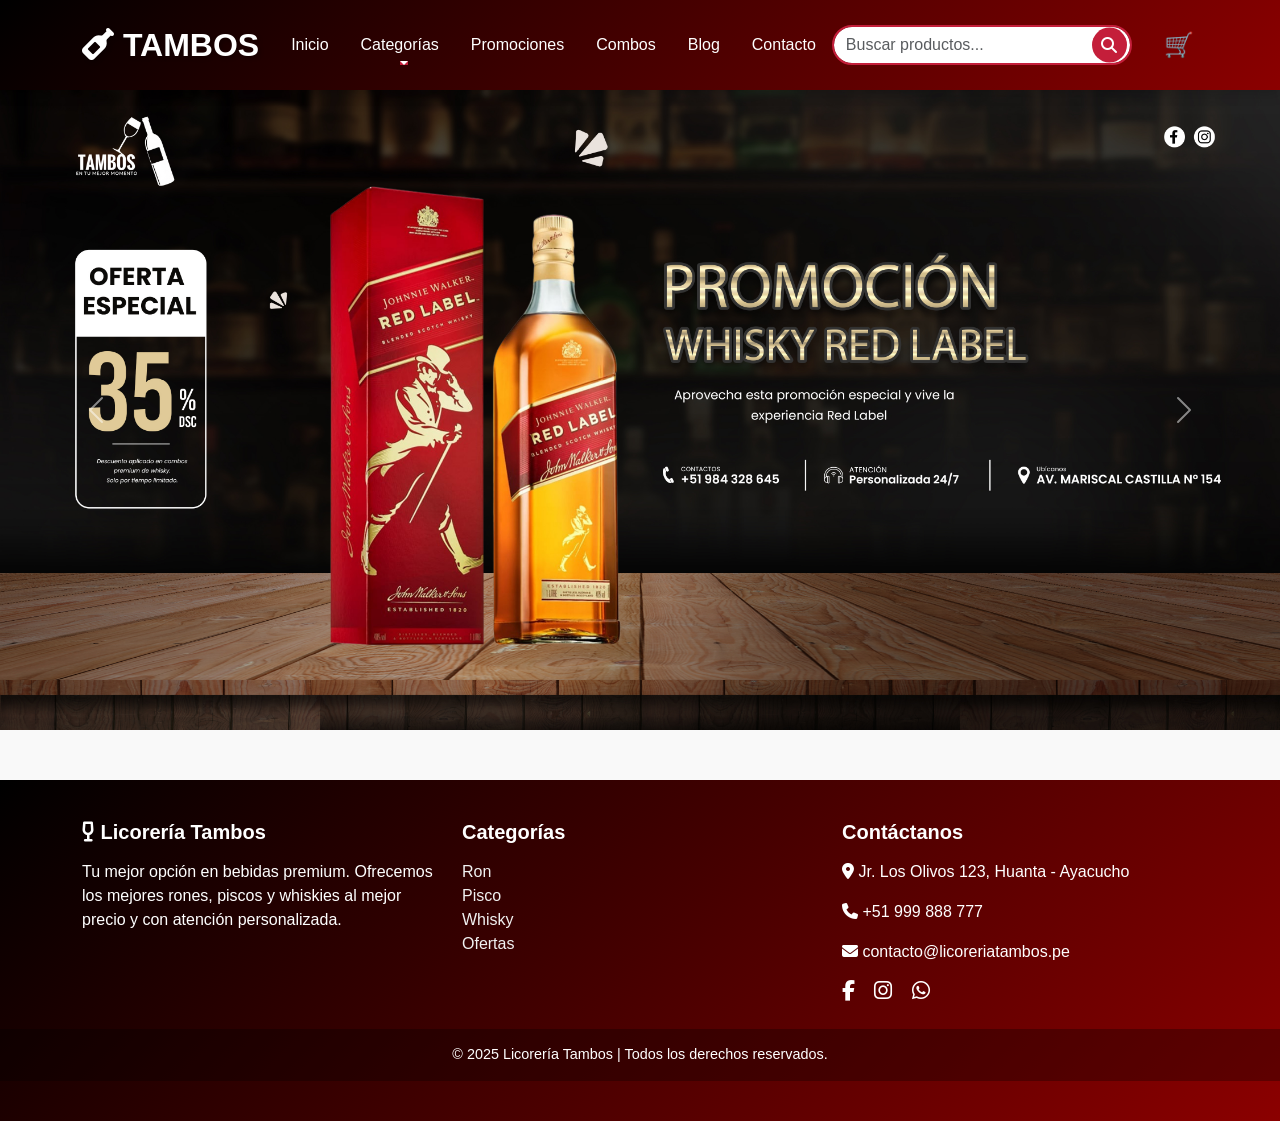
==== index.html @ 3f317c08 ".." ====
<!DOCTYPE html>
<html lang="es">
<head>
  <meta charset="UTF-8">
  <meta name="viewport" content="width=device-width, initial-scale=1.0">
  <title>Licorería Tambos</title>
  <link href="https://cdn.jsdelivr.net/npm/bootstrap@5.3.3/dist/css/bootstrap.min.css" rel="stylesheet">
  <link rel="stylesheet" href="https://cdnjs.cloudflare.com/ajax/libs/font-awesome/6.4.0/css/all.min.css">

  <style>
    :root {
      --color-primary: #8B0000;
      --color-secondary: #000000;
      --color-accent: #C41E3A;
      --color-light: #FFFFFF;
    }

    body {
      font-family: 'Segoe UI', Tahoma, Geneva, Verdana, sans-serif;
      color: var(--color-secondary);
      background-color: #f9f9f9;
    }

    /* Navbar */
    .navbar {
      background: linear-gradient(135deg, var(--color-secondary) 0%, var(--color-primary) 100%);
      box-shadow: 0 4px 12px rgba(0,0,0,0.15);
      padding: 1rem 0;
    }

    .navbar-brand {
      font-size: 2rem;
      font-weight: bold;
      color: var(--color-light) !important;
      text-shadow: 2px 2px 4px rgba(0,0,0,0.3);
      transition: transform 0.3s;
    }

    .navbar-brand:hover {
      transform: scale(1.05);
    }

    .nav-link {
      color: var(--color-light) !important;
      font-weight: 500;
      margin: 0 0.5rem;
      position: relative;
      transition: all 0.3s;
    }

    .nav-link:after {
      content: '';
      position: absolute;
      bottom: 0;
      left: 50%;
      width: 0;
      height: 2px;
      background: var(--color-accent);
      transition: all 0.3s;
      transform: translateX(-50%);
    }

    .nav-link:hover:after {
      width: 80%;
    }

    .dropdown-menu {
      background-color: var(--color-secondary);
      border: none;
      box-shadow: 0 4px 10px rgba(0,0,0,0.3);
    }

    .dropdown-item {
      color: var(--color-light);
      transition: background 0.3s;
    }

    .dropdown-item:hover {
      background-color: var(--color-accent);
      color: #fff;
    }

    .search-box {
      position: relative;
      width: 300px;
    }

    .search-box input {
      border-radius: 25px;
      padding-right: 45px;
      border: 2px solid var(--color-accent);
    }

    .search-box button {
      position: absolute;
      right: 5px;
      top: 50%;
      transform: translateY(-50%);
      background: var(--color-accent);
      border: none;
      border-radius: 50%;
      width: 35px;
      height: 35px;
      color: white;
    }

    .cart-icon {
      position: relative;
      font-size: 1.5rem;
      color: var(--color-light);
      cursor: pointer;
      transition: transform 0.3s;
    }

    .cart-icon:hover {
      transform: scale(1.1);
    }

    .cart-badge {
      position: absolute;
      top: -8px;
      right: -8px;
      background: var(--color-accent);
      color: white;
      border-radius: 50%;
      width: 20px;
      height: 20px;
      display: flex;
      align-items: center;
      justify-content: center;
      font-size: 0.75rem;
      font-weight: bold;
    }

    /* Footer */
    footer {
      background: linear-gradient(135deg, var(--color-secondary) 0%, var(--color-primary) 100%);
      color: var(--color-light);
      padding: 40px 0;
      margin-top: 50px;
    }

    footer h5 {
      font-weight: bold;
      margin-bottom: 1rem;
    }

    footer a {
      color: #f1f1f1;
      text-decoration: none;
      transition: color 0.3s;
    }

    footer a:hover {
      color: var(--color-accent);
    }

    .social-icons i {
      font-size: 1.3rem;
      margin-right: 15px;
      color: #fff;
      transition: color 0.3s, transform 0.3s;
      cursor: pointer;
    }

    .social-icons i:hover {
      color: var(--color-accent);
      transform: scale(1.2);
    }

    .footer-bottom {
      background-color: rgba(0,0,0,0.3);
      text-align: center;
      padding: 15px 0;
      font-size: 0.9rem;
    }
  </style>
</head>
<body>

  <!-- Navbar -->
  <nav class="navbar navbar-expand-lg navbar-dark sticky-top">
    <div class="container">
      <a class="navbar-brand" href="#">
        <i class="fas fa-wine-bottle"></i> TAMBOS
      </a>
      <button class="navbar-toggler" type="button" data-bs-toggle="collapse" data-bs-target="#navbarNav">
        <span class="navbar-toggler-icon"></span>
      </button>
      <div class="collapse navbar-collapse" id="navbarNav">
        <ul class="navbar-nav ms-auto align-items-center">
          <li class="nav-item"><a class="nav-link" href="index.html">Inicio</a></li>

          <!-- Dropdown Categorías -->
          <li class="nav-item dropdown">
            <a class="nav-link dropdown-toggle" href="#" id="categoriasDropdown" role="button" data-bs-toggle="dropdown" aria-expanded="false">
              Categorías
            </a>
            <ul class="dropdown-menu" aria-labelledby="categoriasDropdown">
              <li><a class="dropdown-item" href="ron.html">Ron</a></li>
              <li><a class="dropdown-item" href="pisco.html">Pisco</a></li>
              <li><a class="dropdown-item" href="whisky.html">Whisky</a></li>
            </ul>
          </li>

          <li class="nav-item"><a class="nav-link" href="#">Promociones</a></li>
          <li class="nav-item"><a class="nav-link" href="#">Combos</a></li>
          <li class="nav-item"><a class="nav-link" href="#">Blog</a></li>
          <li class="nav-item"><a class="nav-link" href="#">Contacto</a></li>

          <li class="nav-item">
            <div class="search-box d-none d-lg-block">
              <input type="text" class="form-control" placeholder="Buscar productos...">
              <button><i class="fas fa-search"></i></button>
            </div>
          </li>

          <li class="nav-item ms-3">
            <div class="cart-icon ">
            
               <a class="nav-link" href="carrito.html">🛒 <span id="contadorCarrito" class="badge bg-danger"></span></a>
            </div>
          </li>
        </ul>
      </div>
    </div>
  </nav>

   <!-- CARRUSEL -->
  <div id="carouselExample" class="carousel slide">
  <div class="carousel-inner">
    <div class="carousel-item active">
      <img src="/img/banner.jpg" class="d-block w-100" alt="...">
    </div>
    <div class="carousel-item">
      <img src="/img/banner.jpg" class="d-block w-100" alt="...">
    </div>
    <div class="carousel-item">
      <img src="/img/banner.jpg" class="d-block w-100" alt="...">
    </div>
  </div>
  <button class="carousel-control-prev" type="button" data-bs-target="#carouselExample" data-bs-slide="prev">
    <span class="carousel-control-prev-icon" aria-hidden="true"></span>
    <span class="visually-hidden">Previous</span>
  </button>
  <button class="carousel-control-next" type="button" data-bs-target="#carouselExample" data-bs-slide="next">
    <span class="carousel-control-next-icon" aria-hidden="true"></span>
    <span class="visually-hidden">Next</span>
  </button>
</div>

  <!-- Footer -->
  <footer>
    <div class="container">
      <div class="row text-center text-md-start">
        <div class="col-md-4 mb-4">
          <h5><i class="fas fa-wine-glass-alt"></i> Licorería Tambos</h5>
          <p>Tu mejor opción en bebidas premium. Ofrecemos los mejores rones, piscos y whiskies al mejor precio y con atención personalizada.</p>
        </div>
        <div class="col-md-4 mb-4">
          <h5>Categorías</h5>
          <ul class="list-unstyled">
            <li><a href="#">Ron</a></li>
            <li><a href="#">Pisco</a></li>
            <li><a href="#">Whisky</a></li>
            <li><a href="#">Ofertas</a></li>
          </ul>
        </div>
        <div class="col-md-4 mb-4">
          <h5>Contáctanos</h5>
          <p><i class="fas fa-map-marker-alt"></i> Jr. Los Olivos 123, Huanta - Ayacucho</p>
          <p><i class="fas fa-phone"></i> +51 999 888 777</p>
          <p><i class="fas fa-envelope"></i> contacto@licoreriatambos.pe</p>
          <div class="social-icons mt-3">
            <i class="fab fa-facebook-f"></i>
            <i class="fab fa-instagram"></i>
            <i class="fab fa-whatsapp"></i>
          </div>
        </div>
      </div>
    </div>
    <div class="footer-bottom">
      &copy; 2025 Licorería Tambos | Todos los derechos reservados.
    </div>
  </footer>

  <script src="https://cdn.jsdelivr.net/npm/bootstrap@5.3.3/dist/js/bootstrap.bundle.min.js"></script>
</body>
</html>
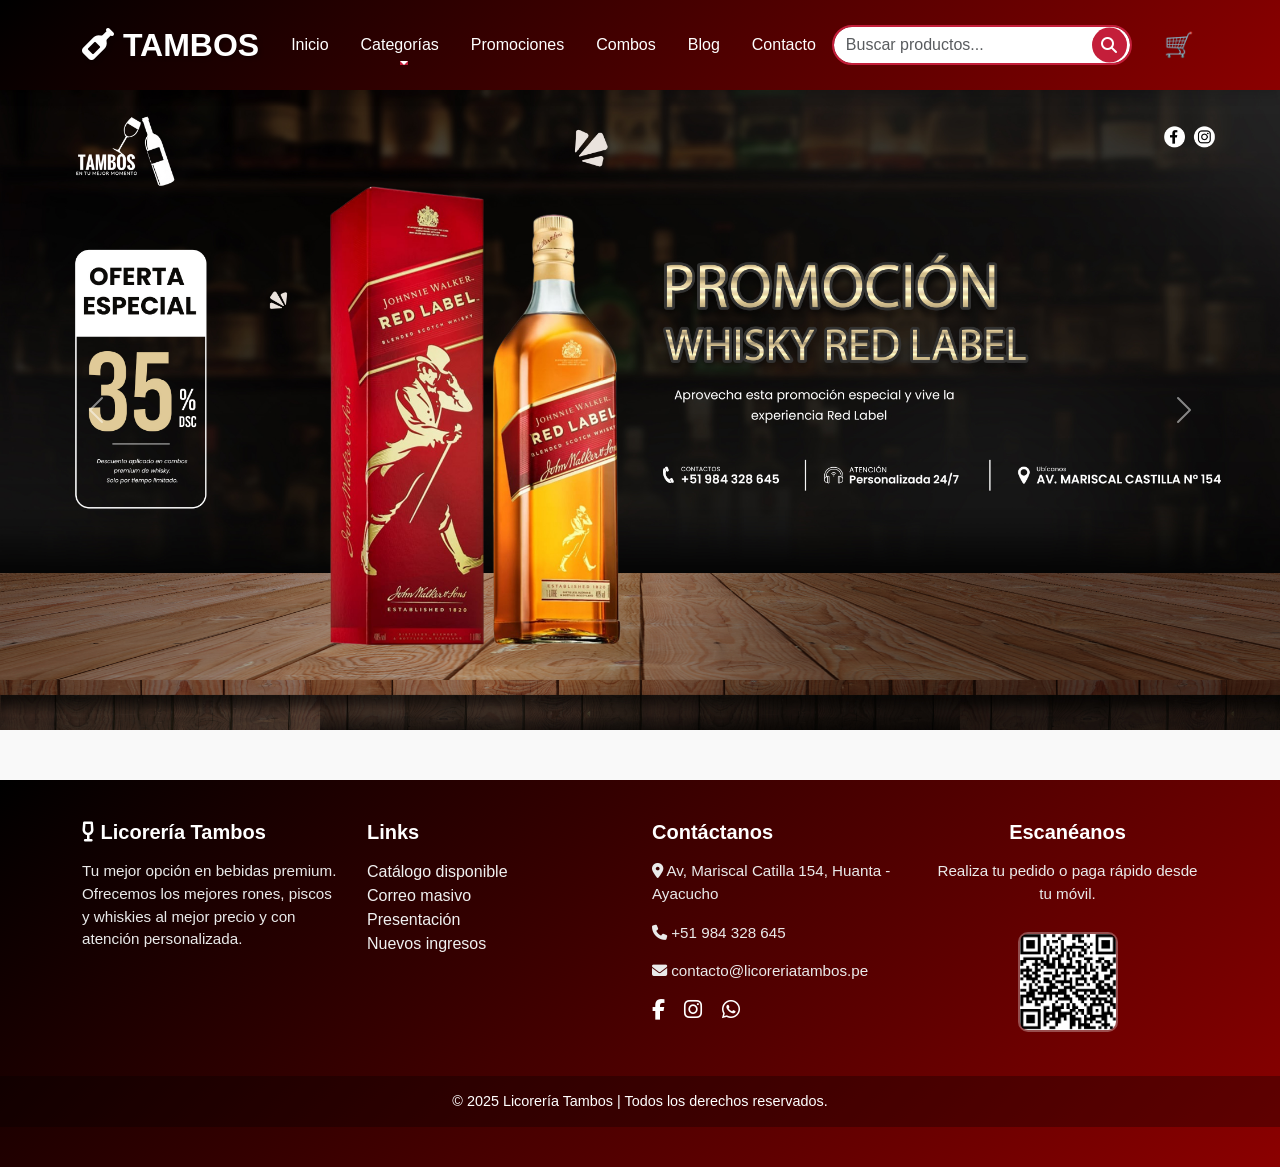
==== commit 57278c66: ".." ====
--- a/index.html
+++ b/index.html
@@ -6,104 +6,11 @@
   <title>Licorería Tambos</title>
   <link href="https://cdn.jsdelivr.net/npm/bootstrap@5.3.3/dist/css/bootstrap.min.css" rel="stylesheet">
   <link rel="stylesheet" href="https://cdnjs.cloudflare.com/ajax/libs/font-awesome/6.4.0/css/all.min.css">
+  <link rel="stylesheet" href="styles.css">
+
 
   <style>
-    :root {
-      --color-primary: #8B0000;
-      --color-secondary: #000000;
-      --color-accent: #C41E3A;
-      --color-light: #FFFFFF;
-    }
-
-    body {
-      font-family: 'Segoe UI', Tahoma, Geneva, Verdana, sans-serif;
-      color: var(--color-secondary);
-      background-color: #f9f9f9;
-    }
-
-    /* Navbar */
-    .navbar {
-      background: linear-gradient(135deg, var(--color-secondary) 0%, var(--color-primary) 100%);
-      box-shadow: 0 4px 12px rgba(0,0,0,0.15);
-      padding: 1rem 0;
-    }
-
-    .navbar-brand {
-      font-size: 2rem;
-      font-weight: bold;
-      color: var(--color-light) !important;
-      text-shadow: 2px 2px 4px rgba(0,0,0,0.3);
-      transition: transform 0.3s;
-    }
-
-    .navbar-brand:hover {
-      transform: scale(1.05);
-    }
-
-    .nav-link {
-      color: var(--color-light) !important;
-      font-weight: 500;
-      margin: 0 0.5rem;
-      position: relative;
-      transition: all 0.3s;
-    }
-
-    .nav-link:after {
-      content: '';
-      position: absolute;
-      bottom: 0;
-      left: 50%;
-      width: 0;
-      height: 2px;
-      background: var(--color-accent);
-      transition: all 0.3s;
-      transform: translateX(-50%);
-    }
-
-    .nav-link:hover:after {
-      width: 80%;
-    }
-
-    .dropdown-menu {
-      background-color: var(--color-secondary);
-      border: none;
-      box-shadow: 0 4px 10px rgba(0,0,0,0.3);
-    }
-
-    .dropdown-item {
-      color: var(--color-light);
-      transition: background 0.3s;
-    }
-
-    .dropdown-item:hover {
-      background-color: var(--color-accent);
-      color: #fff;
-    }
-
-    .search-box {
-      position: relative;
-      width: 300px;
-    }
-
-    .search-box input {
-      border-radius: 25px;
-      padding-right: 45px;
-      border: 2px solid var(--color-accent);
-    }
-
-    .search-box button {
-      position: absolute;
-      right: 5px;
-      top: 50%;
-      transform: translateY(-50%);
-      background: var(--color-accent);
-      border: none;
-      border-radius: 50%;
-      width: 35px;
-      height: 35px;
-      color: white;
-    }
-
+   
     .cart-icon {
       position: relative;
       font-size: 1.5rem;
@@ -132,48 +39,73 @@
       font-weight: bold;
     }
 
-    /* Footer */
-    footer {
-      background: linear-gradient(135deg, var(--color-secondary) 0%, var(--color-primary) 100%);
-      color: var(--color-light);
-      padding: 40px 0;
-      margin-top: 50px;
-    }
-
-    footer h5 {
-      font-weight: bold;
-      margin-bottom: 1rem;
-    }
-
-    footer a {
-      color: #f1f1f1;
-      text-decoration: none;
-      transition: color 0.3s;
-    }
-
-    footer a:hover {
-      color: var(--color-accent);
-    }
-
-    .social-icons i {
-      font-size: 1.3rem;
-      margin-right: 15px;
-      color: #fff;
-      transition: color 0.3s, transform 0.3s;
-      cursor: pointer;
-    }
-
-    .social-icons i:hover {
-      color: var(--color-accent);
-      transform: scale(1.2);
-    }
-
-    .footer-bottom {
-      background-color: rgba(0,0,0,0.3);
-      text-align: center;
-      padding: 15px 0;
-      font-size: 0.9rem;
-    }
+  /* Footer general */
+footer {
+  background: linear-gradient(135deg, var(--color-secondary) 0%, var(--color-primary) 100%);
+  color: var(--color-light);
+  padding: 40px 0;
+  margin-top: 50px;
+}
+
+footer h5 {
+  font-weight: bold;
+  margin-bottom: 1rem;
+}
+
+footer p {
+  color: #eaeaea;
+  font-size: 0.95rem;
+}
+
+footer a {
+  color: #f1f1f1;
+  text-decoration: none;
+  transition: color 0.3s;
+}
+
+footer a:hover {
+  color: var(--color-accent);
+}
+
+/* Íconos redes */
+.social-icons i {
+  font-size: 1.3rem;
+  margin-right: 15px;
+  color: #fff;
+  transition: color 0.3s, transform 0.3s;
+  cursor: pointer;
+}
+
+.social-icons i:hover {
+  color: var(--color-accent);
+  transform: scale(1.2);
+}
+
+/* QR apartado */
+.qr-footer {
+  width: 100px;
+  height: 100px;
+  border-radius: 10px;
+  border: 2px solid rgba(255,255,255,0.3);
+  margin-top: 10px;
+  transition: transform 0.3s ease, border-color 0.3s ease;
+}
+
+.qr-footer:hover {
+  transform: scale(1.05);
+  border-color: var(--color-accent);
+}
+
+/* Línea inferior */
+.footer-bottom {
+  background-color: rgba(0,0,0,0.3);
+  text-align: center;
+  padding: 15px 0;
+  font-size: 0.9rem;
+  margin-top: 20px;
+}
+
+
   </style>
 </head>
 <body>
@@ -203,10 +135,10 @@
             </ul>
           </li>
 
-          <li class="nav-item"><a class="nav-link" href="#">Promociones</a></li>
-          <li class="nav-item"><a class="nav-link" href="#">Combos</a></li>
-          <li class="nav-item"><a class="nav-link" href="#">Blog</a></li>
-          <li class="nav-item"><a class="nav-link" href="#">Contacto</a></li>
+          <li class="nav-item"><a class="nav-link" href="promociones.html">Promociones</a></li>
+          <li class="nav-item"><a class="nav-link" href="combos.html">Combos</a></li>
+          <li class="nav-item"><a class="nav-link" href="blog.html">Blog</a></li>
+          <li class="nav-item"><a class="nav-link" href="contacto.html">Contacto</a></li>
 
           <li class="nav-item">
             <div class="search-box d-none d-lg-block">
@@ -233,7 +165,7 @@
       <img src="/img/banner.jpg" class="d-block w-100" alt="...">
     </div>
     <div class="carousel-item">
-      <img src="/img/banner.jpg" class="d-block w-100" alt="...">
+      <img src="/img/banner2.jpg" class="d-block w-100" alt="...">
     </div>
     <div class="carousel-item">
       <img src="/img/banner.jpg" class="d-block w-100" alt="...">
@@ -249,40 +181,61 @@
   </button>
 </div>
 
-  <!-- Footer -->
-  <footer>
-    <div class="container">
-      <div class="row text-center text-md-start">
-        <div class="col-md-4 mb-4">
-          <h5><i class="fas fa-wine-glass-alt"></i> Licorería Tambos</h5>
-          <p>Tu mejor opción en bebidas premium. Ofrecemos los mejores rones, piscos y whiskies al mejor precio y con atención personalizada.</p>
+<footer>
+  <div class="container">
+    <div class="row text-center text-md-start">
+
+      <!-- 🏪 Apartado 1: Información -->
+      <div class="col-md-3 mb-4">
+        <h5><i class="fas fa-wine-glass-alt"></i> Licorería Tambos</h5>
+        <p>Tu mejor opción en bebidas premium. Ofrecemos los mejores rones, piscos y whiskies al mejor precio y con atención personalizada.</p>
+      </div>
+
+      <!-- 🔗 Apartado 2: Enlaces -->
+      <div class="col-md-3 mb-4">
+        <h5>Links</h5>
+        <ul class="list-unstyled">
+          <li><a href="https://heyzine.com/flip-book/011daf7652.html">Catálogo disponible</a></li>
+          <li><a href="https://dashboard.mailerlite.com/preview/1856801/emails/169069249404339219">Correo masivo</a></li>
+          <li><a href="#">Presentación</a></li>
+          <li><a href="#">Nuevos ingresos</a></li>
+        </ul>
+      </div>
+
+      <!-- 📞 Apartado 3: Contacto -->
+      <div class="col-md-3 mb-4">
+        <h5>Contáctanos</h5>
+        <p><i class="fas fa-map-marker-alt"></i> Av, Mariscal Catilla 154, Huanta - Ayacucho</p>
+        <p><i class="fas fa-phone"></i> +51 984 328 645</p>
+        <p><i class="fas fa-envelope"></i> contacto@licoreriatambos.pe</p>
+        <div class="social-icons mt-3">
+          <a href="https://www.facebook.com/licoreriatambos" target="_blank" aria-label="Facebook">
+    <i class="fab fa-facebook-f"></i>
+  </a>
+  <a href="https://www.instagram.com/licoreriatambos" target="_blank" aria-label="Instagram">
+    <i class="fab fa-instagram"></i>
+  </a>
+  <a href="https://wa.me/51999888777" target="_blank" aria-label="WhatsApp">
+    <i class="fab fa-whatsapp"></i>
+  </a>
         </div>
-        <div class="col-md-4 mb-4">
-          <h5>Categorías</h5>
-          <ul class="list-unstyled">
-            <li><a href="#">Ron</a></li>
-            <li><a href="#">Pisco</a></li>
-            <li><a href="#">Whisky</a></li>
-            <li><a href="#">Ofertas</a></li>
-          </ul>
-        </div>
-        <div class="col-md-4 mb-4">
-          <h5>Contáctanos</h5>
-          <p><i class="fas fa-map-marker-alt"></i> Jr. Los Olivos 123, Huanta - Ayacucho</p>
-          <p><i class="fas fa-phone"></i> +51 999 888 777</p>
-          <p><i class="fas fa-envelope"></i> contacto@licoreriatambos.pe</p>
-          <div class="social-icons mt-3">
-            <i class="fab fa-facebook-f"></i>
-            <i class="fab fa-instagram"></i>
-            <i class="fab fa-whatsapp"></i>
-          </div>
-        </div>
-      </div>
-    </div>
-    <div class="footer-bottom">
-      &copy; 2025 Licorería Tambos | Todos los derechos reservados.
-    </div>
-  </footer>
+      </div>
+
+      <!-- 🧾 Apartado 4: QR -->
+      <div class="col-md-3 mb-4 text-center">
+        <h5>Escanéanos</h5>
+        <p>Realiza tu pedido o paga rápido desde tu móvil.</p>
+        <img src="img/qr.jpg" alt="QR Tambos" class="qr-footer">
+      </div>
+
+    </div>
+  </div>
+
+  <div class="footer-bottom">
+    &copy; 2025 Licorería Tambos | Todos los derechos reservados.
+  </div>
+</footer>
+
 
   <script src="https://cdn.jsdelivr.net/npm/bootstrap@5.3.3/dist/js/bootstrap.bundle.min.js"></script>
 </body>
--- a/styles.css
+++ b/styles.css
@@ -0,0 +1,95 @@
+ :root {
+      --color-primary: #8B0000;
+      --color-secondary: #000000;
+      --color-accent: #C41E3A;
+      --color-light: #FFFFFF;
+    }
+
+    body {
+      font-family: 'Segoe UI', Tahoma, Geneva, Verdana, sans-serif;
+      color: var(--color-secondary);
+      background-color: #f9f9f9;
+    }
+
+    /* Navbar */
+    .navbar {
+      background: linear-gradient(135deg, var(--color-secondary) 0%, var(--color-primary) 100%);
+      box-shadow: 0 4px 12px rgba(0,0,0,0.15);
+      padding: 1rem 0;
+    }
+
+    .navbar-brand {
+      font-size: 2rem;
+      font-weight: bold;
+      color: var(--color-light) !important;
+      text-shadow: 2px 2px 4px rgba(0,0,0,0.3);
+      transition: transform 0.3s;
+    }
+
+    .navbar-brand:hover {
+      transform: scale(1.05);
+    }
+
+    .nav-link {
+      color: var(--color-light) !important;
+      font-weight: 500;
+      margin: 0 0.5rem;
+      position: relative;
+      transition: all 0.3s;
+    }
+
+    .nav-link:after {
+      content: '';
+      position: absolute;
+      bottom: 0;
+      left: 50%;
+      width: 0;
+      height: 2px;
+      background: var(--color-accent);
+      transition: all 0.3s;
+      transform: translateX(-50%);
+    }
+
+    .nav-link:hover:after {
+      width: 80%;
+    }
+
+    .dropdown-menu {
+      background-color: var(--color-secondary);
+      border: none;
+      box-shadow: 0 4px 10px rgba(0,0,0,0.3);
+    }
+
+    .dropdown-item {
+      color: var(--color-light);
+      transition: background 0.3s;
+    }
+
+    .dropdown-item:hover {
+      background-color: var(--color-accent);
+      color: #fff;
+    }
+
+    .search-box {
+      position: relative;
+      width: 300px;
+    }
+
+    .search-box input {
+      border-radius: 25px;
+      padding-right: 45px;
+      border: 2px solid var(--color-accent);
+    }
+
+    .search-box button {
+      position: absolute;
+      right: 5px;
+      top: 50%;
+      transform: translateY(-50%);
+      background: var(--color-accent);
+      border: none;
+      border-radius: 50%;
+      width: 35px;
+      height: 35px;
+      color: white;
+    }
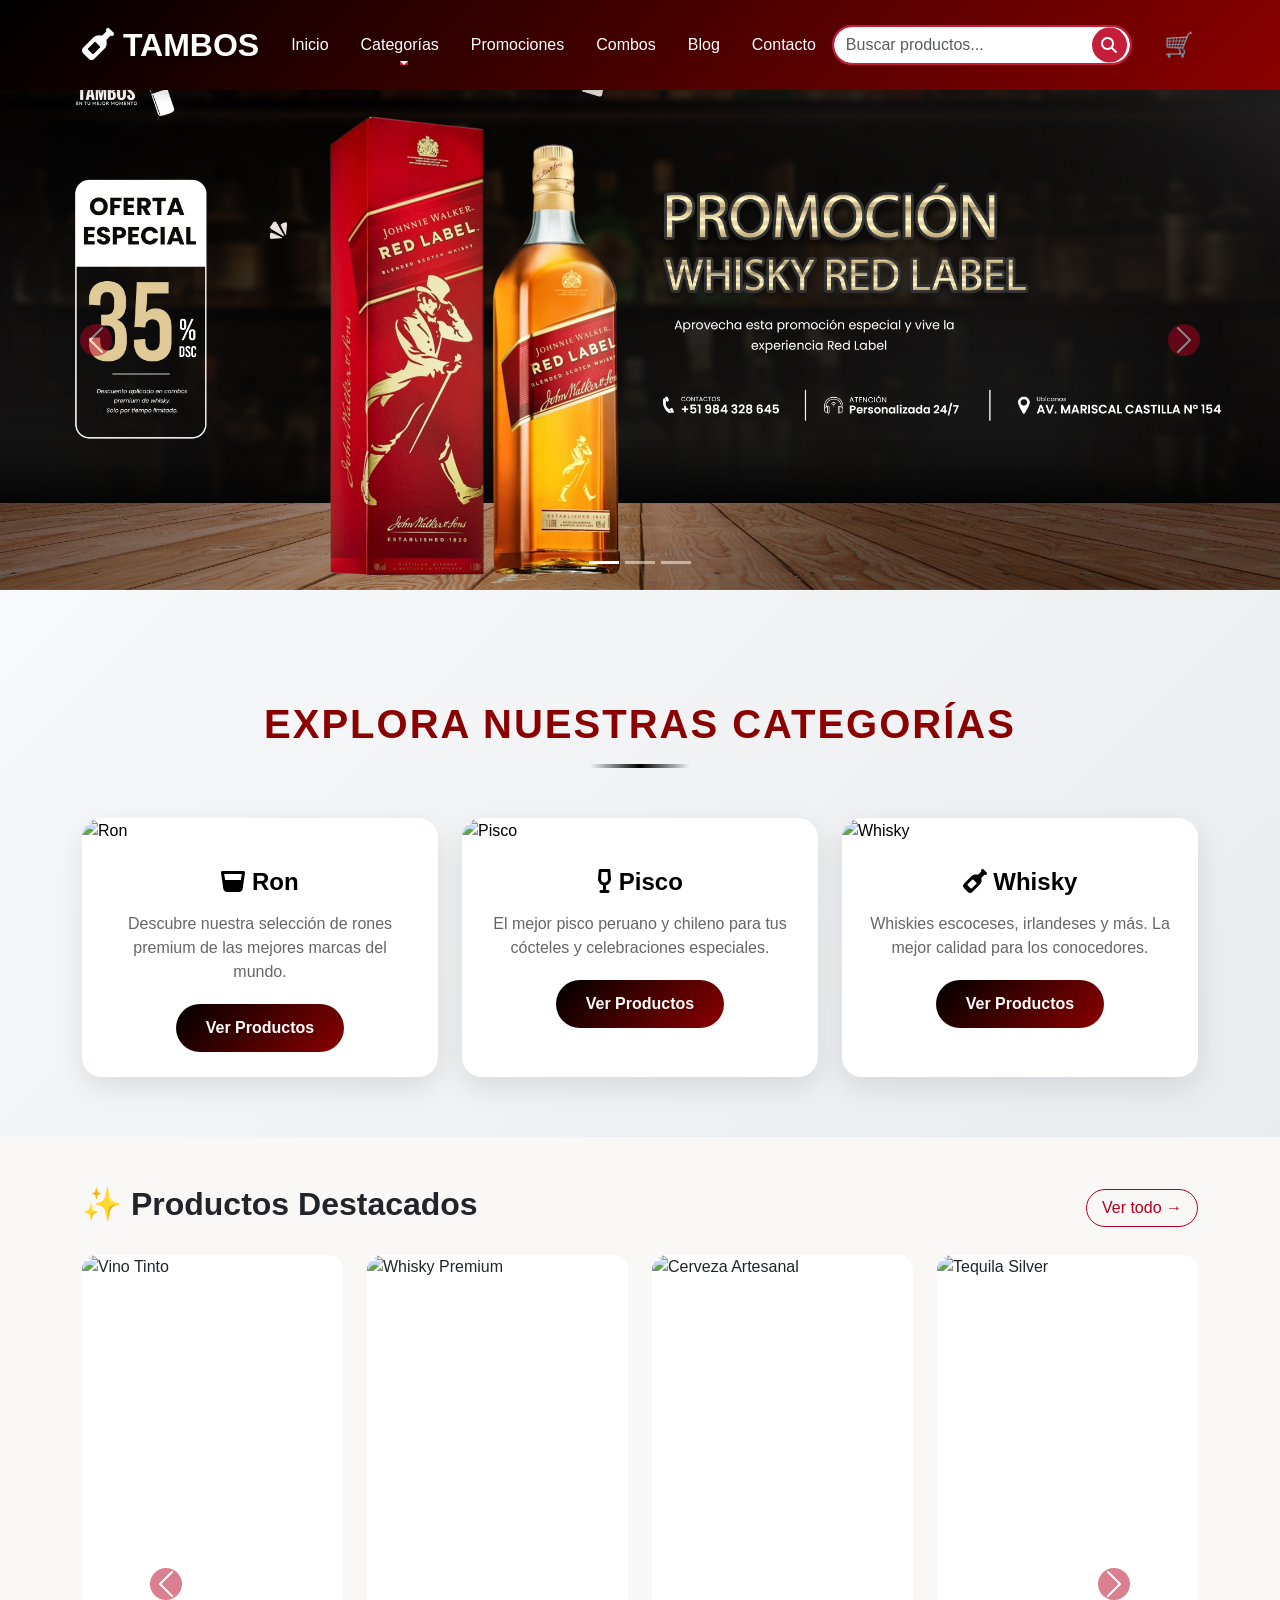
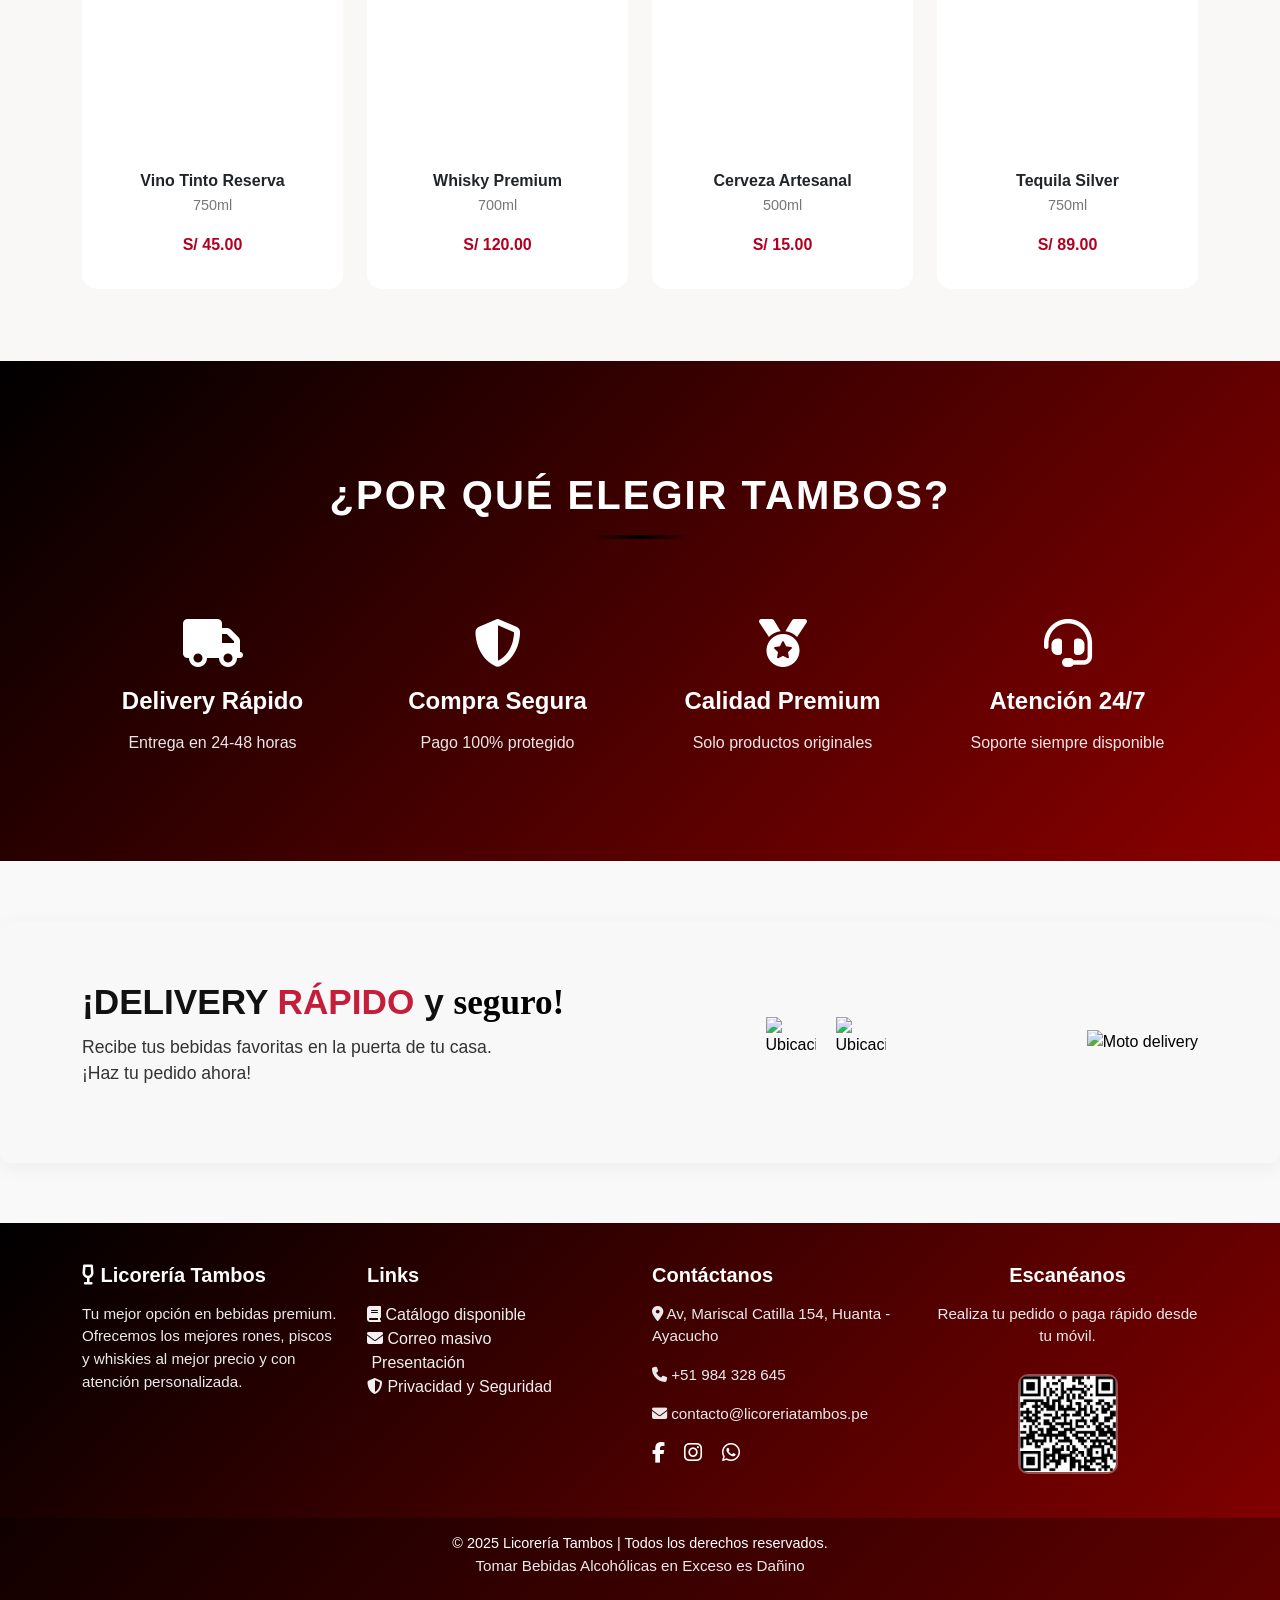
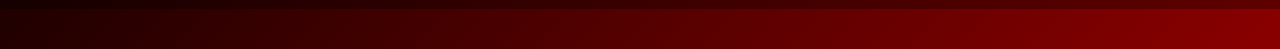
==== commit c432207e: "." ====
--- a/index.html
+++ b/index.html
@@ -1,5 +1,6 @@
 <!DOCTYPE html>
 <html lang="es">
+
 <head>
   <meta charset="UTF-8">
   <meta name="viewport" content="width=device-width, initial-scale=1.0">
@@ -8,9 +9,14 @@
   <link rel="stylesheet" href="https://cdnjs.cloudflare.com/ajax/libs/font-awesome/6.4.0/css/all.min.css">
   <link rel="stylesheet" href="styles.css">
 
-
   <style>
-   
+    :root {
+      --color-primary: #8B0000;
+  
+      --color-dark: #000000;
+      
+    }
+
     .cart-icon {
       position: relative;
       font-size: 1.5rem;
@@ -23,91 +29,236 @@
       transform: scale(1.1);
     }
 
-    .cart-badge {
+    /* Carrusel */
+    .carousel-item img {
+      height: 500px;
+      object-fit: cover;
+    }
+
+    /* Sección de Categorías */
+    .categories-section {
+      padding: 60px 0;
+      background: linear-gradient(135deg, #f8f9fa, #e9ecef);
+    }
+
+    .section-title {
+      text-align: center;
+      font-size: 2.5rem;
+      font-weight: bold;
+      color: var(--color-primary);
+      margin-bottom: 50px;
+      position: relative;
+      padding-bottom: 20px;
+    }
+
+    .section-title::after {
+      content: '';
       position: absolute;
-      top: -8px;
-      right: -8px;
-      background: var(--color-accent);
+      bottom: 0;
+      left: 50%;
+      transform: translateX(-50%);
+      width: 100px;
+      height: 4px;
+      background: linear-gradient(90deg, transparent, var(--color-secondary), transparent);
+    }
+
+    .category-card {
+      background: white;
+      border-radius: 20px;
+      overflow: hidden;
+      box-shadow: 0 10px 30px rgba(0, 0, 0, 0.1);
+      transition: all 0.4s;
+      position: relative;
+      height: 100%;
+    }
+
+    .category-card:hover {
+      transform: translateY(-15px);
+      box-shadow: 0 20px 50px rgba(139, 0, 0, 0.3);
+    }
+
+    .category-card img {
+      width: 100%;
+      height: 300px;
+      object-fit: cover;
+      transition: transform 0.5s;
+    }
+
+    .category-card:hover img {
+      transform: scale(1.1);
+    }
+
+    .category-content {
+      padding: 25px;
+      text-align: center;
+    }
+
+    .category-content h3 {
+      color: var(--color-dark);
+      font-weight: bold;
+      margin-bottom: 15px;
+      font-size: 1.5rem;
+    }
+
+    .category-content p {
+      color: #666;
+      margin-bottom: 20px;
+    }
+
+    .btn-category {
+      background: linear-gradient(135deg, var(--color-secondary), var(--color-primary));
       color: white;
-      border-radius: 50%;
-      width: 20px;
-      height: 20px;
-      display: flex;
-      align-items: center;
-      justify-content: center;
-      font-size: 0.75rem;
-      font-weight: bold;
-    }
-
-  /* Footer general */
-footer {
-  background: linear-gradient(135deg, var(--color-secondary) 0%, var(--color-primary) 100%);
-  color: var(--color-light);
-  padding: 40px 0;
-  margin-top: 50px;
-}
-
-footer h5 {
-  font-weight: bold;
-  margin-bottom: 1rem;
-}
-
-footer p {
-  color: #eaeaea;
-  font-size: 0.95rem;
-}
-
-footer a {
-  color: #f1f1f1;
-  text-decoration: none;
-  transition: color 0.3s;
-}
-
-footer a:hover {
-  color: var(--color-accent);
-}
-
-/* Íconos redes */
-.social-icons i {
-  font-size: 1.3rem;
-  margin-right: 15px;
-  color: #fff;
-  transition: color 0.3s, transform 0.3s;
-  cursor: pointer;
-}
-
-.social-icons i:hover {
-  color: var(--color-accent);
-  transform: scale(1.2);
-}
-
-/* QR apartado */
-.qr-footer {
-  width: 100px;
-  height: 100px;
-  border-radius: 10px;
-  border: 2px solid rgba(255,255,255,0.3);
-  margin-top: 10px;
-  transition: transform 0.3s ease, border-color 0.3s ease;
-}
-
-.qr-footer:hover {
-  transform: scale(1.05);
-  border-color: var(--color-accent);
-}
-
-/* Línea inferior */
-.footer-bottom {
-  background-color: rgba(0,0,0,0.3);
-  text-align: center;
-  padding: 15px 0;
-  font-size: 0.9rem;
-  margin-top: 20px;
-}
-
-
+      border: none;
+      padding: 12px 30px;
+      border-radius: 25px;
+      font-weight: bold;
+      text-decoration: none;
+      display: inline-block;
+      transition: all 0.3s;
+    }
+
+    .btn-category:hover {
+      transform: scale(1.05);
+      box-shadow: 0 5px 15px rgba(139, 0, 0, 0.3);
+      color: white;
+    }
+
+    /* Sección de Productos Destacados */
+    .featured-section {
+      padding: 60px 0;
+      background: white;
+    }
+
+    .product-card {
+      background: white;
+      border-radius: 20px;
+      overflow: hidden;
+      box-shadow: 0 8px 25px rgba(0, 0, 0, 0.1);
+      transition: all 0.4s;
+      height: 100%;
+    }
+
+    .product-card:hover {
+      transform: translateY(-10px);
+      box-shadow: 0 15px 40px rgba(139, 0, 0, 0.3);
+    }
+
+    .product-image {
+      position: relative;
+      overflow: hidden;
+      height: 280px;
+    }
+
+    .product-card img {
+      width: 100%;
+      height: 100%;
+      object-fit: cover;
+      transition: transform 0.5s;
+    }
+
+    .product-card:hover img {
+      transform: scale(1.15);
+    }
+
+    .product-badge {
+      position: absolute;
+      top: 15px;
+      right: 15px;
+      background: linear-gradient(135deg, #FFD700, #FFA500);
+      color: var(--color-dark);
+      padding: 8px 15px;
+      border-radius: 25px;
+      font-weight: bold;
+      font-size: 0.9rem;
+      box-shadow: 0 4px 10px rgba(0, 0, 0, 0.3);
+    }
+
+    .product-info {
+      padding: 20px;
+    }
+
+    .product-info h5 {
+      color: var(--color-dark);
+      font-weight: bold;
+      margin-bottom: 10px;
+      min-height: 50px;
+    }
+
+    .product-info p {
+      color: #666;
+      font-size: 0.9rem;
+      margin-bottom: 15px;
+    }
+
+    .product-price {
+      color: var(--color-secondary);
+      font-size: 1.5rem;
+      font-weight: bold;
+      margin-bottom: 15px;
+    }
+
+    .btn-add-cart {
+      background: linear-gradient(135deg, var(--color-secondary), var(--color-primary));
+      color: white;
+      border: none;
+      padding: 12px 25px;
+      border-radius: 25px;
+      font-weight: bold;
+      width: 100%;
+      transition: all 0.3s;
+    }
+
+    .btn-add-cart:hover {
+      transform: translateY(-3px);
+      box-shadow: 0 8px 20px rgba(139, 0, 0, 0.4);
+    }
+
+    /* Sección de Beneficios */
+    .benefits-section {
+      padding: 60px 0;
+      background: linear-gradient(135deg, #000000, #8B0000);
+      color: white;
+    }
+
+    .benefit-card {
+      text-align: center;
+      padding: 30px;
+      transition: transform 0.3s;
+    }
+
+    .benefit-card:hover {
+      transform: translateY(-10px);
+    }
+
+    .benefit-card i {
+      font-size: 3rem;
+      color: var(--color-gold);
+      margin-bottom: 20px;
+    }
+
+    .benefit-card h4 {
+      font-weight: bold;
+      margin-bottom: 15px;
+    }
+
+    .benefit-card p {
+      opacity: 0.9;
+    }
+
+   
+
+    @media (max-width: 768px) {
+      .carousel-item img {
+        height: 300px;
+      }
+
+      .section-title {
+        font-size: 2rem;
+      }
+    }
   </style>
 </head>
+
 <body>
 
   <!-- Navbar -->
@@ -125,7 +276,8 @@
 
           <!-- Dropdown Categorías -->
           <li class="nav-item dropdown">
-            <a class="nav-link dropdown-toggle" href="#" id="categoriasDropdown" role="button" data-bs-toggle="dropdown" aria-expanded="false">
+            <a class="nav-link dropdown-toggle" href="#" id="categoriasDropdown" role="button" data-bs-toggle="dropdown"
+              aria-expanded="false">
               Categorías
             </a>
             <ul class="dropdown-menu" aria-labelledby="categoriasDropdown">
@@ -148,9 +300,8 @@
           </li>
 
           <li class="nav-item ms-3">
-            <div class="cart-icon ">
-            
-               <a class="nav-link" href="carrito.html">🛒 <span id="contadorCarrito" class="badge bg-danger"></span></a>
+            <div class="cart-icon">
+              <a class="nav-link" href="carrito.html">🛒 <span id="contadorCarrito" class="badge bg-danger"></span></a>
             </div>
           </li>
         </ul>
@@ -158,85 +309,317 @@
     </div>
   </nav>
 
-   <!-- CARRUSEL -->
-  <div id="carouselExample" class="carousel slide">
-  <div class="carousel-inner">
-    <div class="carousel-item active">
-      <img src="/img/banner.jpg" class="d-block w-100" alt="...">
-    </div>
-    <div class="carousel-item">
-      <img src="/img/banner2.jpg" class="d-block w-100" alt="...">
-    </div>
-    <div class="carousel-item">
-      <img src="/img/banner.jpg" class="d-block w-100" alt="...">
-    </div>
+  <!-- CARRUSEL -->
+  <div id="carouselExample" class="carousel slide" data-bs-ride="carousel">
+    <div class="carousel-indicators">
+      <button type="button" data-bs-target="#carouselExample" data-bs-slide-to="0" class="active"></button>
+      <button type="button" data-bs-target="#carouselExample" data-bs-slide-to="1"></button>
+      <button type="button" data-bs-target="#carouselExample" data-bs-slide-to="2"></button>
+    </div>
+    <div class="carousel-inner">
+      <div class="carousel-item active">
+        <img src="/img/banner.jpg" class="d-block w-100" alt="Banner 1">
+      </div>
+      <div class="carousel-item">
+        <img src="/img/banner2.jpg" class="d-block w-100" alt="Banner 2">
+      </div>
+      <div class="carousel-item">
+        <img src="/img/banner.jpg" class="d-block w-100" alt="Banner 3">
+      </div>
+    </div>
+    <button class="carousel-control-prev" type="button" data-bs-target="#carouselExample" data-bs-slide="prev">
+      <span class="carousel-control-prev-icon" aria-hidden="true"></span>
+      <span class="visually-hidden">Previous</span>
+    </button>
+    <button class="carousel-control-next" type="button" data-bs-target="#carouselExample" data-bs-slide="next">
+      <span class="carousel-control-next-icon" aria-hidden="true"></span>
+      <span class="visually-hidden">Next</span>
+    </button>
   </div>
-  <button class="carousel-control-prev" type="button" data-bs-target="#carouselExample" data-bs-slide="prev">
-    <span class="carousel-control-prev-icon" aria-hidden="true"></span>
-    <span class="visually-hidden">Previous</span>
-  </button>
-  <button class="carousel-control-next" type="button" data-bs-target="#carouselExample" data-bs-slide="next">
-    <span class="carousel-control-next-icon" aria-hidden="true"></span>
-    <span class="visually-hidden">Next</span>
-  </button>
-</div>
-
-<footer>
+
+  <!-- Sección de Categorías -->
+  <section class="categories-section">
+    <div class="container">
+      <h2 class="section-title">Explora Nuestras Categorías</h2>
+      <div class="row g-4">
+        <div class="col-md-4">
+          <div class="category-card">
+            <img src="https://images.unsplash.com/photo-1609428035459-58d9d47f9d87?w=800&h=600&fit=crop" alt="Ron">
+            <div class="category-content">
+              <h3><i class="fas fa-glass-whiskey"></i> Ron</h3>
+              <p>Descubre nuestra selección de rones premium de las mejores marcas del mundo.</p>
+              <a href="ron.html" class="btn-category">Ver Productos</a>
+            </div>
+          </div>
+        </div>
+        <div class="col-md-4">
+          <div class="category-card">
+            <img src="https://images.unsplash.com/photo-1617131206637-cd5d8eebdd6b?w=800&h=600&fit=crop" alt="Pisco">
+            <div class="category-content">
+              <h3><i class="fas fa-wine-glass-alt"></i> Pisco</h3>
+              <p>El mejor pisco peruano y chileno para tus cócteles y celebraciones especiales.</p>
+              <a href="pisco.html" class="btn-category">Ver Productos</a>
+            </div>
+          </div>
+        </div>
+        <div class="col-md-4">
+          <div class="category-card">
+            <img src="https://images.unsplash.com/photo-1569529465841-dfecdab7503b?w=800&h=600&fit=crop" alt="Whisky">
+            <div class="category-content">
+              <h3><i class="fas fa-wine-bottle"></i> Whisky</h3>
+              <p>Whiskies escoceses, irlandeses y más. La mejor calidad para los conocedores.</p>
+              <a href="whisky.html" class="btn-category">Ver Productos</a>
+            </div>
+          </div>
+        </div>
+      </div>
+    </div>
+  </section>
+
+<!-- 🥇 PRODUCTOS DESTACADOS -->
+<section class="productos-destacados py-5">
   <div class="container">
-    <div class="row text-center text-md-start">
-
-      <!-- 🏪 Apartado 1: Información -->
-      <div class="col-md-3 mb-4">
-        <h5><i class="fas fa-wine-glass-alt"></i> Licorería Tambos</h5>
-        <p>Tu mejor opción en bebidas premium. Ofrecemos los mejores rones, piscos y whiskies al mejor precio y con atención personalizada.</p>
-      </div>
-
-      <!-- 🔗 Apartado 2: Enlaces -->
-      <div class="col-md-3 mb-4">
-        <h5>Links</h5>
-        <ul class="list-unstyled">
-          <li><a href="https://heyzine.com/flip-book/011daf7652.html">Catálogo disponible</a></li>
-          <li><a href="https://dashboard.mailerlite.com/preview/1856801/emails/169069249404339219">Correo masivo</a></li>
-          <li><a href="#">Presentación</a></li>
-          <li><a href="#">Nuevos ingresos</a></li>
-        </ul>
-      </div>
-
-      <!-- 📞 Apartado 3: Contacto -->
-      <div class="col-md-3 mb-4">
-        <h5>Contáctanos</h5>
-        <p><i class="fas fa-map-marker-alt"></i> Av, Mariscal Catilla 154, Huanta - Ayacucho</p>
-        <p><i class="fas fa-phone"></i> +51 984 328 645</p>
-        <p><i class="fas fa-envelope"></i> contacto@licoreriatambos.pe</p>
-        <div class="social-icons mt-3">
-          <a href="https://www.facebook.com/licoreriatambos" target="_blank" aria-label="Facebook">
-    <i class="fab fa-facebook-f"></i>
-  </a>
-  <a href="https://www.instagram.com/licoreriatambos" target="_blank" aria-label="Instagram">
-    <i class="fab fa-instagram"></i>
-  </a>
-  <a href="https://wa.me/51999888777" target="_blank" aria-label="WhatsApp">
-    <i class="fab fa-whatsapp"></i>
-  </a>
-        </div>
-      </div>
-
-      <!-- 🧾 Apartado 4: QR -->
-      <div class="col-md-3 mb-4 text-center">
-        <h5>Escanéanos</h5>
-        <p>Realiza tu pedido o paga rápido desde tu móvil.</p>
-        <img src="img/qr.jpg" alt="QR Tambos" class="qr-footer">
-      </div>
-
+    <div class="d-flex justify-content-between align-items-center mb-4">
+      <h2 class="fw-bold text-dark">✨ Productos Destacados</h2>
+      <a href="ron.html" class="ver-todo">Ver todo →</a>
+    </div>
+
+    <div id="carruselDestacados" class="carousel slide" data-bs-ride="carousel">
+      <div class="carousel-inner">
+
+        <!-- === SLIDE 1 === -->
+        <div class="carousel-item active">
+          <div class="row justify-content-center">
+            <!-- Producto 1 -->
+            <div class="col-md-3 col-6 mb-4">
+              <div class="card producto-card">
+                <img src="https://cdn.pixabay.com/photo/2016/11/19/15/45/wine-1835440_1280.jpg" class="card-img-top" alt="Vino Tinto">
+                <div class="card-body text-center">
+                  <h6 class="nombre">Vino Tinto Reserva</h6>
+                  <p class="detalle">750ml</p>
+                  <p class="precio">S/ 45.00</p>
+                </div>
+              </div>
+            </div>
+
+            <!-- Producto 2 -->
+            <div class="col-md-3 col-6 mb-4">
+              <div class="card producto-card">
+                <img src="https://cdn.pixabay.com/photo/2017/01/31/21/22/whiskey-2023566_1280.jpg" class="card-img-top" alt="Whisky Premium">
+                <div class="card-body text-center">
+                  <h6 class="nombre">Whisky Premium</h6>
+                  <p class="detalle">700ml</p>
+                  <p class="precio">S/ 120.00</p>
+                </div>
+              </div>
+            </div>
+
+            <!-- Producto 3 -->
+            <div class="col-md-3 col-6 mb-4">
+              <div class="card producto-card">
+                <img src="https://cdn.pixabay.com/photo/2017/01/30/12/00/beer-2025454_1280.jpg" class="card-img-top" alt="Cerveza Artesanal">
+                <div class="card-body text-center">
+                  <h6 class="nombre">Cerveza Artesanal</h6>
+                  <p class="detalle">500ml</p>
+                  <p class="precio">S/ 15.00</p>
+                </div>
+              </div>
+            </div>
+
+            <!-- Producto 4 -->
+            <div class="col-md-3 col-6 mb-4">
+              <div class="card producto-card">
+                <img src="https://cdn.pixabay.com/photo/2017/04/23/19/30/tequila-2254648_1280.jpg" class="card-img-top" alt="Tequila Silver">
+                <div class="card-body text-center">
+                  <h6 class="nombre">Tequila Silver</h6>
+                  <p class="detalle">750ml</p>
+                  <p class="precio">S/ 89.00</p>
+                </div>
+              </div>
+            </div>
+          </div>
+        </div>
+
+        <!-- === SLIDE 2 === -->
+        <div class="carousel-item">
+          <div class="row justify-content-center">
+            <!-- Producto 5 -->
+            <div class="col-md-3 col-6 mb-4">
+              <div class="card producto-card">
+                <img src="https://cdn.pixabay.com/photo/2015/09/02/12/26/wine-918628_1280.jpg" class="card-img-top" alt="Vino Blanco">
+                <div class="card-body text-center">
+                  <h6 class="nombre">Vino Blanco Dulce</h6>
+                  <p class="detalle">750ml</p>
+                  <p class="precio">S/ 38.00</p>
+                </div>
+              </div>
+            </div>
+
+            <!-- Producto 6 -->
+            <div class="col-md-3 col-6 mb-4">
+              <div class="card producto-card">
+                <img src="https://cdn.pixabay.com/photo/2014/07/10/17/17/wine-389979_1280.jpg" class="card-img-top" alt="Vino Rosado">
+                <div class="card-body text-center">
+                  <h6 class="nombre">Vino Rosado</h6>
+                  <p class="detalle">750ml</p>
+                  <p class="precio">S/ 42.00</p>
+                </div>
+              </div>
+            </div>
+
+            <!-- Producto 7 -->
+            <div class="col-md-3 col-6 mb-4">
+              <div class="card producto-card">
+                <img src="https://cdn.pixabay.com/photo/2017/03/27/14/56/champagne-2178775_1280.jpg" class="card-img-top" alt="Champagne Brut">
+                <div class="card-body text-center">
+                  <h6 class="nombre">Champagne Brut</h6>
+                  <p class="detalle">1L</p>
+                  <p class="precio">S/ 160.00</p>
+                </div>
+              </div>
+            </div>
+
+            <!-- Producto 8 -->
+            <div class="col-md-3 col-6 mb-4">
+              <div class="card producto-card">
+                <img src="https://cdn.pixabay.com/photo/2016/03/27/19/37/beer-1283566_1280.jpg" class="card-img-top" alt="Cerveza Negra">
+                <div class="card-body text-center">
+                  <h6 class="nombre">Cerveza Negra</h6>
+                  <p class="detalle">500ml</p>
+                  <p class="precio">S/ 12.00</p>
+                </div>
+              </div>
+            </div>
+          </div>
+        </div>
+      </div>
+
+      <!-- CONTROLES -->
+      <button class="carousel-control-prev" type="button" data-bs-target="#carruselDestacados" data-bs-slide="prev">
+        <span class="carousel-control-prev-icon" aria-hidden="true"></span>
+      </button>
+      <button class="carousel-control-next" type="button" data-bs-target="#carruselDestacados" data-bs-slide="next">
+        <span class="carousel-control-next-icon" aria-hidden="true"></span>
+      </button>
     </div>
   </div>
-
-  <div class="footer-bottom">
-    &copy; 2025 Licorería Tambos | Todos los derechos reservados.
+</section>
+
+  <!-- Sección de Beneficios -->
+  <section class="benefits-section">
+    <div class="container">
+      <h2 class="section-title" style="color: white;">¿Por Qué Elegir Tambos?</h2>
+      <div class="row">
+        <div class="col-md-3 col-6">
+          <div class="benefit-card">
+            <i class="fas fa-truck"></i>
+            <h4>Delivery Rápido</h4>
+            <p>Entrega en 24-48 horas</p>
+          </div>
+        </div>
+        <div class="col-md-3 col-6">
+          <div class="benefit-card">
+            <i class="fas fa-shield-alt"></i>
+            <h4>Compra Segura</h4>
+            <p>Pago 100% protegido</p>
+          </div>
+        </div>
+        <div class="col-md-3 col-6">
+          <div class="benefit-card">
+            <i class="fas fa-medal"></i>
+            <h4>Calidad Premium</h4>
+            <p>Solo productos originales</p>
+          </div>
+        </div>
+        <div class="col-md-3 col-6">
+          <div class="benefit-card">
+            <i class="fas fa-headset"></i>
+            <h4>Atención 24/7</h4>
+            <p>Soporte siempre disponible</p>
+          </div>
+        </div>
+      </div>
+    </div>
+  </section>
+  <!-- 🛵 SECCIÓN DELIVERY -->
+<section class="delivery-banner">
+  <div class="container d-flex flex-column flex-md-row align-items-center justify-content-between">
+    <div class="delivery-text text-center text-md-start">
+      <h2>¡DELIVERY <span>RÁPIDO</span> y <em>seguro!</em></h2>
+      <p>Recibe tus bebidas favoritas en la puerta de tu casa.<br>
+        ¡Haz tu pedido ahora!</p>
+    </div>
+
+    <div class="delivery-icons d-flex align-items-center justify-content-center">
+      <img src="https://cdn-icons-png.flaticon.com/512/854/854878.png" alt="Ubicación" class="icono">
+      <img src="https://cdn-icons-png.flaticon.com/512/854/854878.png" alt="Ubicación" class="icono">
+    </div>
+
+    <div class="delivery-image text-center">
+      <img src="https://cdn-icons-png.flaticon.com/512/2972/2972185.png" alt="Moto delivery" class="moto">
+    </div>
   </div>
-</footer>
-
+</section>
+
+  <footer>
+    <div class="container">
+      <div class="row text-center text-md-start">
+
+        <!-- Apartado 1: Información -->
+        <div class="col-md-3 mb-4">
+          <h5><i class="fas fa-wine-glass-alt"></i> Licorería Tambos</h5>
+          <p>Tu mejor opción en bebidas premium. Ofrecemos los mejores rones, piscos y whiskies al mejor precio y con
+            atención personalizada.</p>
+        </div>
+
+        <!-- Apartado 2: Enlaces -->
+        <div class="col-md-3 mb-4">
+          <h5>Links</h5>
+          <ul class="list-unstyled">
+            <li><a href="https://heyzine.com/flip-book/011daf7652.html"><i class="fas fa-book"></i> Catálogo disponible</a></li>
+            <li><a href="https://dashboard.mailerlite.com/preview/1856801/emails/169069249404339219"><i class="fas fa-envelope"></i> Correo masivo</a></li>
+            <li><a href="#"><i class="fas fa-presentation"></i> Presentación</a></li>
+            <li><a href="#"><i class="fas fa-shield-alt"></i> Privacidad y Seguridad</a></li>
+          </ul>
+        </div>
+
+        <!-- Apartado 3: Contacto -->
+        <div class="col-md-3 mb-4">
+          <h5>Contáctanos</h5>
+          <p><i class="fas fa-map-marker-alt"></i> Av, Mariscal Catilla 154, Huanta - Ayacucho</p>
+          <p><i class="fas fa-phone"></i> +51 984 328 645</p>
+          <p><i class="fas fa-envelope"></i> contacto@licoreriatambos.pe</p>
+          <div class="social-icons mt-3">
+            <a href="https://www.facebook.com/licoreriatambos" target="_blank" aria-label="Facebook">
+              <i class="fab fa-facebook-f"></i>
+            </a>
+            <a href="https://www.instagram.com/licoreriatambos" target="_blank" aria-label="Instagram">
+              <i class="fab fa-instagram"></i>
+            </a>
+            <a href="https://wa.me/51999888777" target="_blank" aria-label="WhatsApp">
+              <i class="fab fa-whatsapp"></i>
+            </a>
+          </div>
+        </div>
+
+        <!-- Apartado 4: QR -->
+        <div class="col-md-3 mb-4 text-center">
+          <h5>Escanéanos</h5>
+          <p>Realiza tu pedido o paga rápido desde tu móvil.</p>
+          <img src="img/qr.jpg" alt="QR Tambos" class="qr-footer">
+        </div>
+
+      </div>
+    </div>
+
+    <div class="footer-bottom">
+      &copy; 2025 Licorería Tambos | Todos los derechos reservados.
+      <p>Tomar Bebidas Alcohólicas en Exceso es Dañino</p>
+    </div>
+  </footer>
 
   <script src="https://cdn.jsdelivr.net/npm/bootstrap@5.3.3/dist/js/bootstrap.bundle.min.js"></script>
+  
 </body>
-</html>
+
+</html>
--- a/styles.css
+++ b/styles.css
@@ -93,3 +93,607 @@
       height: 35px;
       color: white;
     }
+
+    /* Footer general */
+footer {
+  background: linear-gradient(135deg, var(--color-secondary) 0%, var(--color-primary) 100%);
+  color: var(--color-light);
+  padding: 40px 0;
+  margin-top: 50px;
+}
+
+footer h5 {
+  font-weight: bold;
+  margin-bottom: 1rem;
+}
+
+footer p {
+  color: #eaeaea;
+  font-size: 0.95rem;
+}
+
+footer a {
+  color: #f1f1f1;
+  text-decoration: none;
+  transition: color 0.3s;
+}
+
+footer a:hover {
+  color: var(--color-accent);
+}
+
+/* Íconos redes */
+.social-icons i {
+  font-size: 1.3rem;
+  margin-right: 15px;
+  color: #fff;
+  transition: color 0.3s, transform 0.3s;
+  cursor: pointer;
+}
+
+.social-icons i:hover {
+  color: var(--color-accent);
+  transform: scale(1.2);
+}
+
+/* QR apartado */
+.qr-footer {
+  width: 100px;
+  height: 100px;
+  border-radius: 10px;
+  border: 2px solid rgba(255,255,255,0.3);
+  margin-top: 10px;
+  transition: transform 0.3s ease, border-color 0.3s ease;
+}
+
+.qr-footer:hover {
+  transform: scale(1.05);
+  border-color: var(--color-accent);
+}
+
+/* Línea inferior */
+.footer-bottom {
+  background-color: rgba(0,0,0,0.3);
+  text-align: center;
+  padding: 15px 0;
+  font-size: 0.9rem;
+  margin-top: 20px;
+}
+
+/*Combos*/
+
+    /* Hero Banner Combos */
+    .combos-hero {
+      background: linear-gradient(135deg, #8B0000 0%, #000000 50%, #8B0000 100%);
+      color: white;
+      padding: 80px 0;
+      position: relative;
+      overflow: hidden;
+      margin-bottom: 60px;
+    }
+
+    .combos-hero::before {
+      content: '🎉🍾🎁';
+      position: absolute;
+      font-size: 15rem;
+      opacity: 0.05;
+      top: -50px;
+      right: -50px;
+      animation: float 6s ease-in-out infinite;
+    }
+
+    @keyframes float {
+      0%, 100% { transform: translateY(0px) rotate(0deg); }
+      50% { transform: translateY(-20px) rotate(5deg); }
+    }
+
+    .combos-hero h1 {
+      font-size: 3.5rem;
+      font-weight: bold;
+      margin-bottom: 20px;
+      text-shadow: 3px 3px 6px rgba(0, 0, 0, 0.5);
+      animation: slideInLeft 1s;
+    }
+
+    .combos-hero p {
+      font-size: 1.4rem;
+      margin-bottom: 30px;
+      animation: slideInRight 1s;
+    }
+
+    @keyframes slideInLeft {
+      from { opacity: 0; transform: translateX(-50px); }
+      to { opacity: 1; transform: translateX(0); }
+    }
+
+    @keyframes slideInRight {
+      from { opacity: 0; transform: translateX(50px); }
+      to { opacity: 1; transform: translateX(0); }
+    }
+
+    /* Filtros de campaña */
+    .campaign-filters {
+      display: flex;
+      justify-content: center;
+      gap: 15px;
+      margin-bottom: 50px;
+      flex-wrap: wrap;
+    }
+
+    .filter-btn {
+      background: white;
+      border: 2px solid var(--color-primary);
+      color: var(--color-primary);
+      padding: 12px 30px;
+      border-radius: 30px;
+      font-weight: bold;
+      cursor: pointer;
+      transition: all 0.3s;
+      box-shadow: 0 3px 10px rgba(0, 0, 0, 0.1);
+    }
+
+    .filter-btn:hover, .filter-btn.active {
+      background: linear-gradient(135deg, var(--color-primary), var(--color-secondary));
+      color: white;
+      transform: translateY(-3px);
+      box-shadow: 0 6px 20px rgba(139, 0, 0, 0.3);
+    }
+
+    .filter-btn i {
+      margin-right: 8px;
+    }
+
+    /* Títulos de sección */
+    .section-title {
+      color: var(--color-primary);
+      font-weight: bold;
+      font-size: 2.5rem;
+      text-align: center;
+      margin: 50px 0 40px;
+      position: relative;
+      text-transform: uppercase;
+      letter-spacing: 2px;
+    }
+
+    .section-title::before {
+      content: '';
+      position: absolute;
+      left: 50%;
+      bottom: -15px;
+      transform: translateX(-50%);
+      width: 150px;
+      height: 4px;
+      background: linear-gradient(90deg, transparent, var(--color-gold), transparent);
+    }
+
+    /* Tarjetas de Combo - Diseño Horizontal Premium */
+    .combo-card {
+      background: white;
+      border-radius: 25px;
+      overflow: hidden;
+      box-shadow: 0 10px 30px rgba(0, 0, 0, 0.15);
+      transition: all 0.4s cubic-bezier(0.175, 0.885, 0.32, 1.275);
+      margin-bottom: 30px;
+      position: relative;
+      border: 3px solid transparent;
+    }
+
+    .combo-card:hover {
+      transform: translateY(-10px);
+      box-shadow: 0 20px 50px rgba(139, 0, 0, 0.3);
+      border-color: var(--color-gold);
+    }
+
+    .combo-card-inner {
+      display: flex;
+      flex-direction: row;
+      align-items: stretch;
+    }
+
+    .combo-image-section {
+      flex: 0 0 40%;
+      position: relative;
+      overflow: hidden;
+      background: linear-gradient(135deg, #f5f5f5, #e0e0e0);
+    }
+
+    .combo-card img {
+      width: 100%;
+      height: 100%;
+      object-fit: cover;
+      transition: transform 0.5s ease;
+    }
+
+    .combo-card:hover img {
+      transform: scale(1.2) rotate(3deg);
+    }
+
+    .combo-badge {
+      position: absolute;
+      top: 20px;
+      left: 20px;
+      background: linear-gradient(135deg, var(--color-gold), #FFA500);
+      color: var(--color-dark);
+      padding: 10px 20px;
+      border-radius: 25px;
+      font-weight: bold;
+      font-size: 0.9rem;
+      z-index: 2;
+      box-shadow: 0 4px 15px rgba(0, 0, 0, 0.3);
+      animation: wiggle 2s infinite;
+    }
+
+    @keyframes wiggle {
+      0%, 100% { transform: rotate(0deg); }
+      25% { transform: rotate(-5deg); }
+      75% { transform: rotate(5deg); }
+    }
+
+    .campaign-tag {
+      position: absolute;
+      top: 20px;
+      right: 20px;
+      padding: 8px 16px;
+      border-radius: 20px;
+      font-size: 0.85rem;
+      font-weight: bold;
+      z-index: 2;
+      box-shadow: 0 3px 10px rgba(0, 0, 0, 0.3);
+      animation: pulse 2s infinite;
+    }
+
+    .tag-navidad {
+      background: linear-gradient(135deg, #c41e3a, #165b33);
+      color: white;
+    }
+
+    .tag-aniversario {
+      background: linear-gradient(135deg, #FFD700, #FFA500);
+      color: var(--color-dark);
+    }
+
+    .tag-verano {
+      background: linear-gradient(135deg, #00BFFF, #1E90FF);
+      color: white;
+    }
+
+    .tag-san-valentin {
+      background: linear-gradient(135deg, #FF1493, #FF69B4);
+      color: white;
+    }
+
+    .combo-content-section {
+      flex: 1;
+      padding: 30px;
+      display: flex;
+      flex-direction: column;
+      justify-content: space-between;
+    }
+
+    .combo-header h3 {
+      color: var(--color-dark);
+      font-size: 1.8rem;
+      font-weight: bold;
+      margin-bottom: 15px;
+    }
+
+    .combo-description {
+      color: #666;
+      font-size: 1rem;
+      margin-bottom: 20px;
+      line-height: 1.6;
+    }
+
+    .combo-items {
+      background: linear-gradient(135deg, #f8f9fa, #e9ecef);
+      border-radius: 15px;
+      padding: 20px;
+      margin-bottom: 20px;
+    }
+
+    .combo-items h6 {
+      color: var(--color-primary);
+      font-weight: bold;
+      margin-bottom: 15px;
+      font-size: 1rem;
+      text-align: center;
+    }
+
+    .producto-mini-card {
+      background: white;
+      border-radius: 10px;
+      overflow: hidden;
+      box-shadow: 0 2px 8px rgba(0, 0, 0, 0.1);
+      transition: all 0.3s;
+      margin-bottom: 10px;
+    }
+
+    .producto-mini-card:hover {
+      transform: translateY(-3px);
+      box-shadow: 0 4px 12px rgba(139, 0, 0, 0.2);
+    }
+
+    .producto-mini-card img {
+      width: 100%;
+      aspect-ratio: 1 / 1;
+      object-fit: cover;
+    }
+
+    .producto-mini-info {
+      padding: 10px;
+    }
+
+    .producto-mini-info h6 {
+      color: var(--color-dark);
+      font-size: 0.85rem;
+      font-weight: bold;
+      margin-bottom: 5px;
+      min-height: 40px;
+      display: -webkit-box;
+      -webkit-line-clamp: 2;
+      -webkit-box-orient: vertical;
+      overflow: hidden;
+      text-align: left;
+    }
+
+    .producto-mini-info p {
+      color: #666;
+      font-size: 0.75rem;
+      margin-bottom: 8px;
+      min-height: 36px;
+      display: -webkit-box;
+      -webkit-line-clamp: 2;
+      -webkit-box-orient: vertical;
+      overflow: hidden;
+      line-height: 1.3;
+    }
+
+    .precio-mini {
+      color: var(--color-secondary);
+      font-weight: bold;
+      font-size: 0.9rem;
+      display: block;
+      text-align: center;
+      background: linear-gradient(135deg, #fff5f5, #ffe5e5);
+      padding: 5px;
+      border-radius: 5px;
+    }
+
+    .combo-footer {
+      display: flex;
+      justify-content: space-between;
+      align-items: center;
+      gap: 20px;
+    }
+
+    .combo-pricing {
+      flex: 1;
+    }
+
+    .combo-price-old {
+      color: #999;
+      text-decoration: line-through;
+      font-size: 1rem;
+      display: block;
+    }
+
+    .combo-price {
+      color: var(--color-secondary);
+      font-size: 2.2rem;
+      font-weight: bold;
+      display: block;
+    }
+
+    .combo-savings {
+      color: #28a745;
+      font-size: 0.9rem;
+      font-weight: bold;
+      display: block;
+      margin-top: 5px;
+    }
+
+    .btn-combo {
+      background: linear-gradient(135deg, var(--color-secondary), var(--color-primary));
+      border: none;
+      color: white;
+      font-weight: bold;
+      border-radius: 30px;
+      padding: 15px 40px;
+      font-size: 1rem;
+      transition: all 0.3s;
+      position: relative;
+      overflow: hidden;
+      box-shadow: 0 5px 15px rgba(139, 0, 0, 0.3);
+    }
+
+    .btn-combo::before {
+      content: '';
+      position: absolute;
+      top: 50%;
+      left: 50%;
+      width: 0;
+      height: 0;
+      border-radius: 50%;
+      background: rgba(255, 255, 255, 0.3);
+      transform: translate(-50%, -50%);
+      transition: width 0.6s, height 0.6s;
+    }
+
+    .btn-combo:hover::before {
+      width: 400px;
+      height: 400px;
+    }
+
+    .btn-combo:hover {
+      transform: translateY(-3px);
+      box-shadow: 0 10px 25px rgba(139, 0, 0, 0.5);
+    }
+
+    .btn-combo i {
+      margin-right: 10px;
+    }
+
+
+
+    /* Responsive */
+    @media (max-width: 992px) {
+      .combo-card-inner {
+        flex-direction: column;
+      }
+
+      .combo-image-section {
+        flex: 0 0 300px;
+      }
+
+      .combos-hero h1 {
+        font-size: 2.5rem;
+      }
+
+      .combo-footer {
+        flex-direction: column;
+        gap: 15px;
+      }
+
+      .btn-combo {
+        width: 100%;
+      }
+    }
+
+    /* Animación de entrada */
+    @keyframes fadeInUp {
+      from {
+        opacity: 0;
+        transform: translateY(30px);
+      }
+      to {
+        opacity: 1;
+        transform: translateY(0);
+      }
+    }
+
+    .combo-card {
+      animation: fadeInUp 0.6s ease-out;
+    }
+   /*Delibery*/
+     .delivery-banner {
+    background: #f8f8f8;
+    padding: 60px 20px;
+    border-radius: 10px;
+    margin: 60px auto;
+    box-shadow: 0 5px 20px rgba(0, 0, 0, 0.05);
+  }
+
+  .delivery-banner h2 {
+    font-weight: 700;
+    font-size: 2.2rem;
+    color: #111;
+  }
+
+  .delivery-banner h2 span {
+    color: #C41E3A;
+  }
+
+  .delivery-banner h2 em {
+    font-family: 'Pacifico', cursive;
+    font-style: normal;
+    color: #000;
+  }
+
+  .delivery-banner p {
+    color: #333;
+    font-size: 1.1rem;
+    margin-top: 10px;
+  }
+
+  .delivery-icons .icono {
+    width: 50px;
+    height: 50px;
+    margin: 0 10px;
+    filter: hue-rotate(25deg) saturate(1.2);
+  }
+
+  .delivery-image .moto {
+    width: 160px;
+    animation: moverMoto 2.5s infinite ease-in-out;
+  }
+
+  @keyframes moverMoto {
+    0%, 100% {
+      transform: translateX(0);
+    }
+
+    50% {
+      transform: translateX(10px);
+    }
+  }
+
+  @media (max-width: 768px) {
+    .delivery-banner {
+      text-align: center;
+    }
+
+    .delivery-image {
+      margin-top: 20px;
+    }
+  }
+
+  /*Productos destacado*/
+  .productos-destacados {
+    background-color: #faf7f7;
+  }
+
+  .ver-todo {
+    text-decoration: none;
+    color: #b30021;
+    font-weight: 500;
+    border: 1px solid #b30021;
+    padding: 6px 15px;
+    border-radius: 25px;
+    transition: 0.3s;
+  }
+
+  .ver-todo:hover {
+    background-color: #b30021;
+    color: #fff;
+  }
+
+  .producto-card {
+    border: none;
+    border-radius: 15px;
+    transition: transform 0.3s ease, box-shadow 0.3s ease;
+    overflow: hidden;
+  }
+
+  .producto-card:hover {
+    transform: translateY(-5px);
+    box-shadow: 0 6px 20px rgba(0,0,0,0.1);
+  }
+
+  .producto-card img {
+    height: 220px;
+    object-fit: contain;
+    background-color: #fff;
+  }
+
+  .producto-card .nombre {
+    font-weight: 600;
+    margin-bottom: 5px;
+  }
+
+  .producto-card .detalle {
+    color: #777;
+    font-size: 0.9rem;
+  }
+
+  .producto-card .precio {
+    font-weight: bold;
+    color: #B30021;
+    margin-top: 5px;
+  }
+
+  .carousel-control-prev-icon,
+  .carousel-control-next-icon {
+    background-color: #b30021;
+    border-radius: 50%;
+    padding: 10px;
+  }
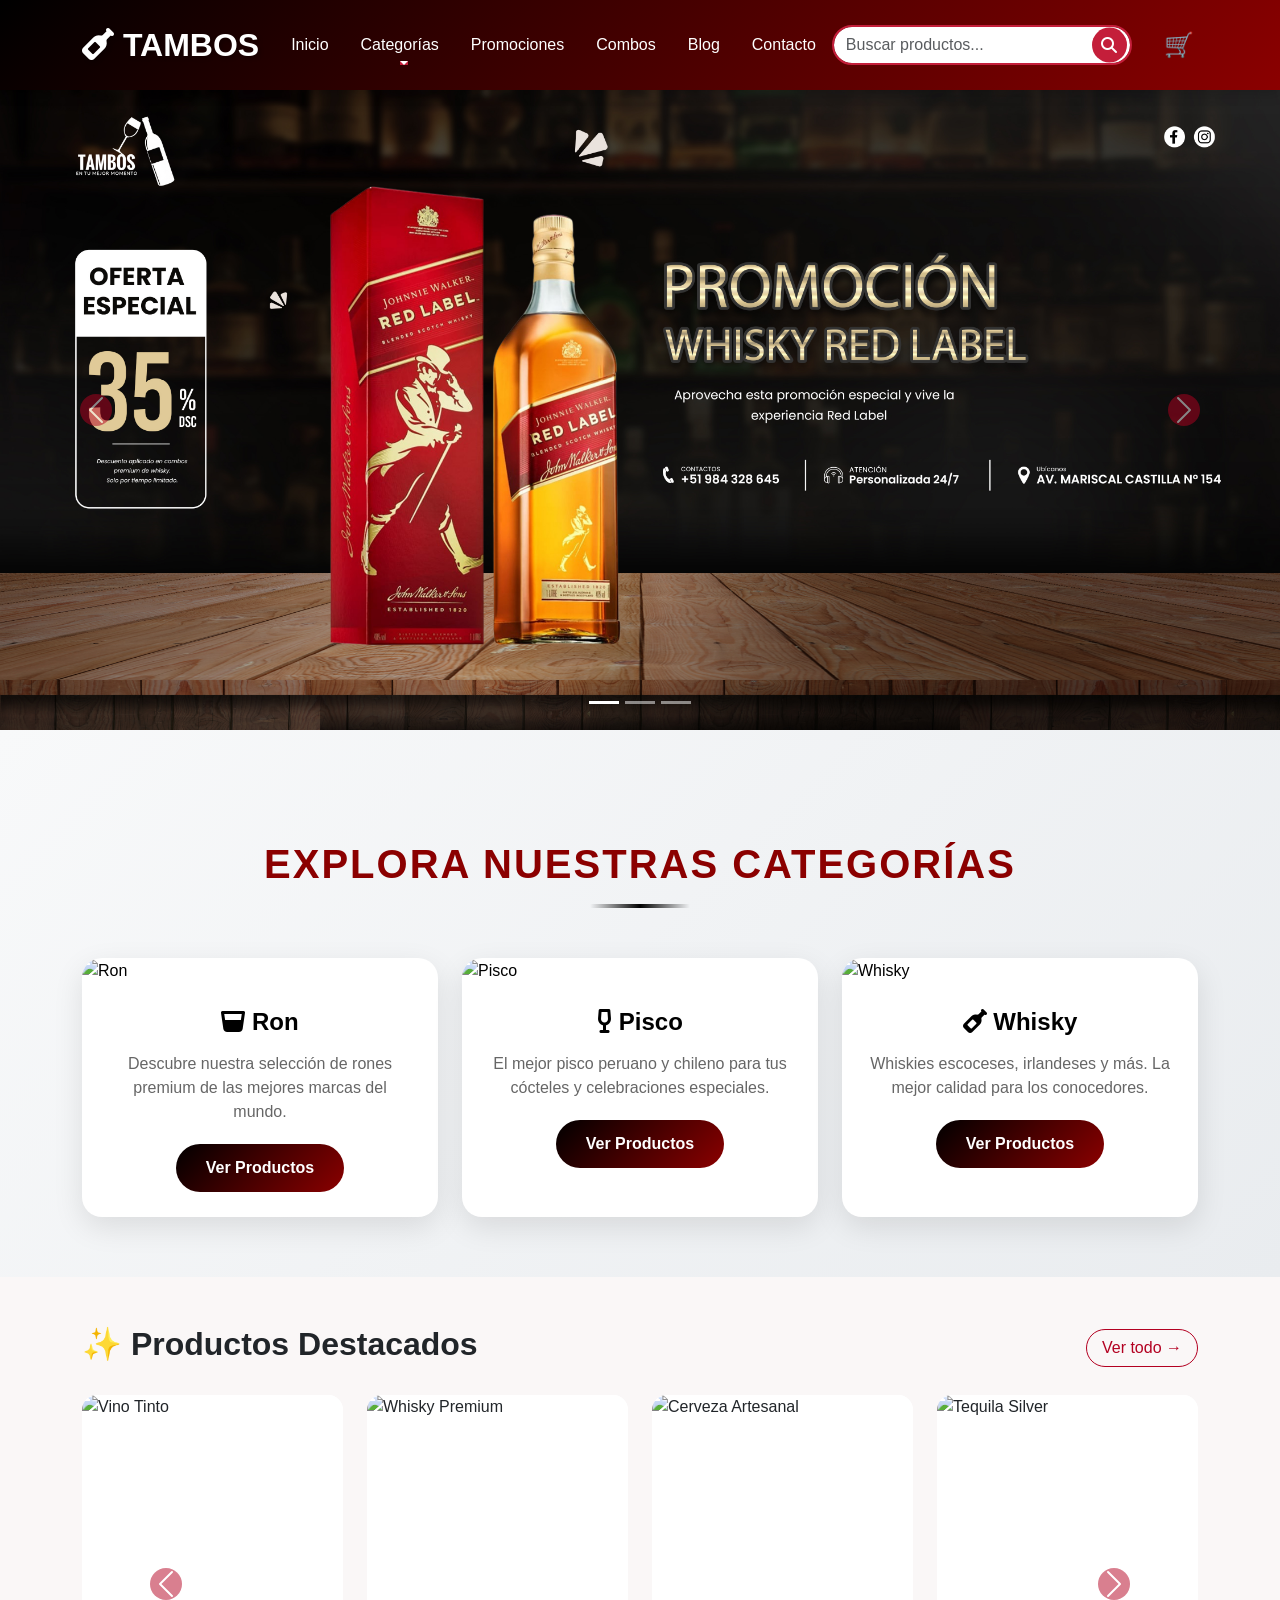
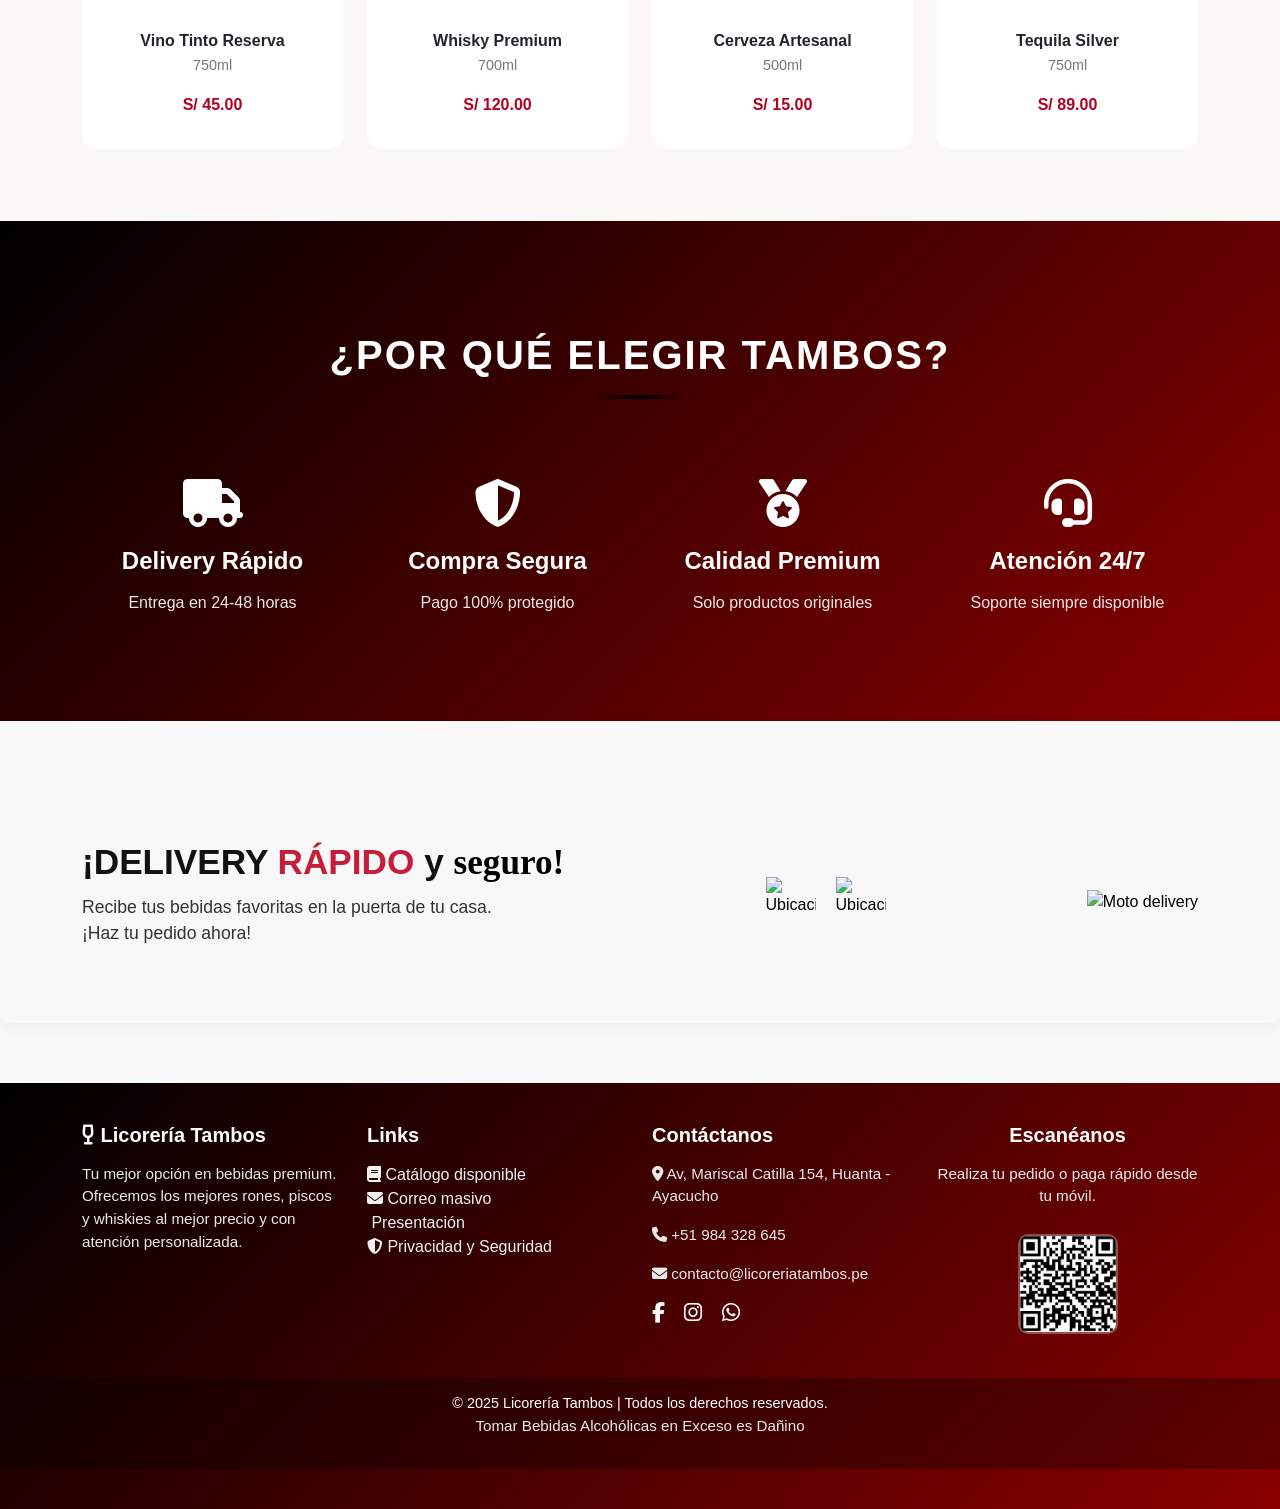
==== commit 8e5992fa: "." ====
--- a/index.html
+++ b/index.html
@@ -27,12 +27,6 @@
 
     .cart-icon:hover {
       transform: scale(1.1);
-    }
-
-    /* Carrusel */
-    .carousel-item img {
-      height: 500px;
-      object-fit: cover;
     }
 
     /* Sección de Categorías */
@@ -318,13 +312,13 @@
     </div>
     <div class="carousel-inner">
       <div class="carousel-item active">
-        <img src="/img/banner.jpg" class="d-block w-100" alt="Banner 1">
+        <img src="img/banner.jpg" class="d-block w-100" alt="Banner 1">
       </div>
       <div class="carousel-item">
-        <img src="/img/banner2.jpg" class="d-block w-100" alt="Banner 2">
+        <img src="img/banner2.jpg" class="d-block w-100" alt="Banner 2">
       </div>
       <div class="carousel-item">
-        <img src="/img/banner.jpg" class="d-block w-100" alt="Banner 3">
+        <img src="img/banner.jpg" class="d-block w-100" alt="Banner 3">
       </div>
     </div>
     <button class="carousel-control-prev" type="button" data-bs-target="#carouselExample" data-bs-slide="prev">
@@ -344,7 +338,7 @@
       <div class="row g-4">
         <div class="col-md-4">
           <div class="category-card">
-            <img src="https://images.unsplash.com/photo-1609428035459-58d9d47f9d87?w=800&h=600&fit=crop" alt="Ron">
+            <img src="https://almendariz.com.pe/producto/centenario-25-anos-gran-reserva-x-750-ml/" alt="Ron">
             <div class="category-content">
               <h3><i class="fas fa-glass-whiskey"></i> Ron</h3>
               <p>Descubre nuestra selección de rones premium de las mejores marcas del mundo.</p>
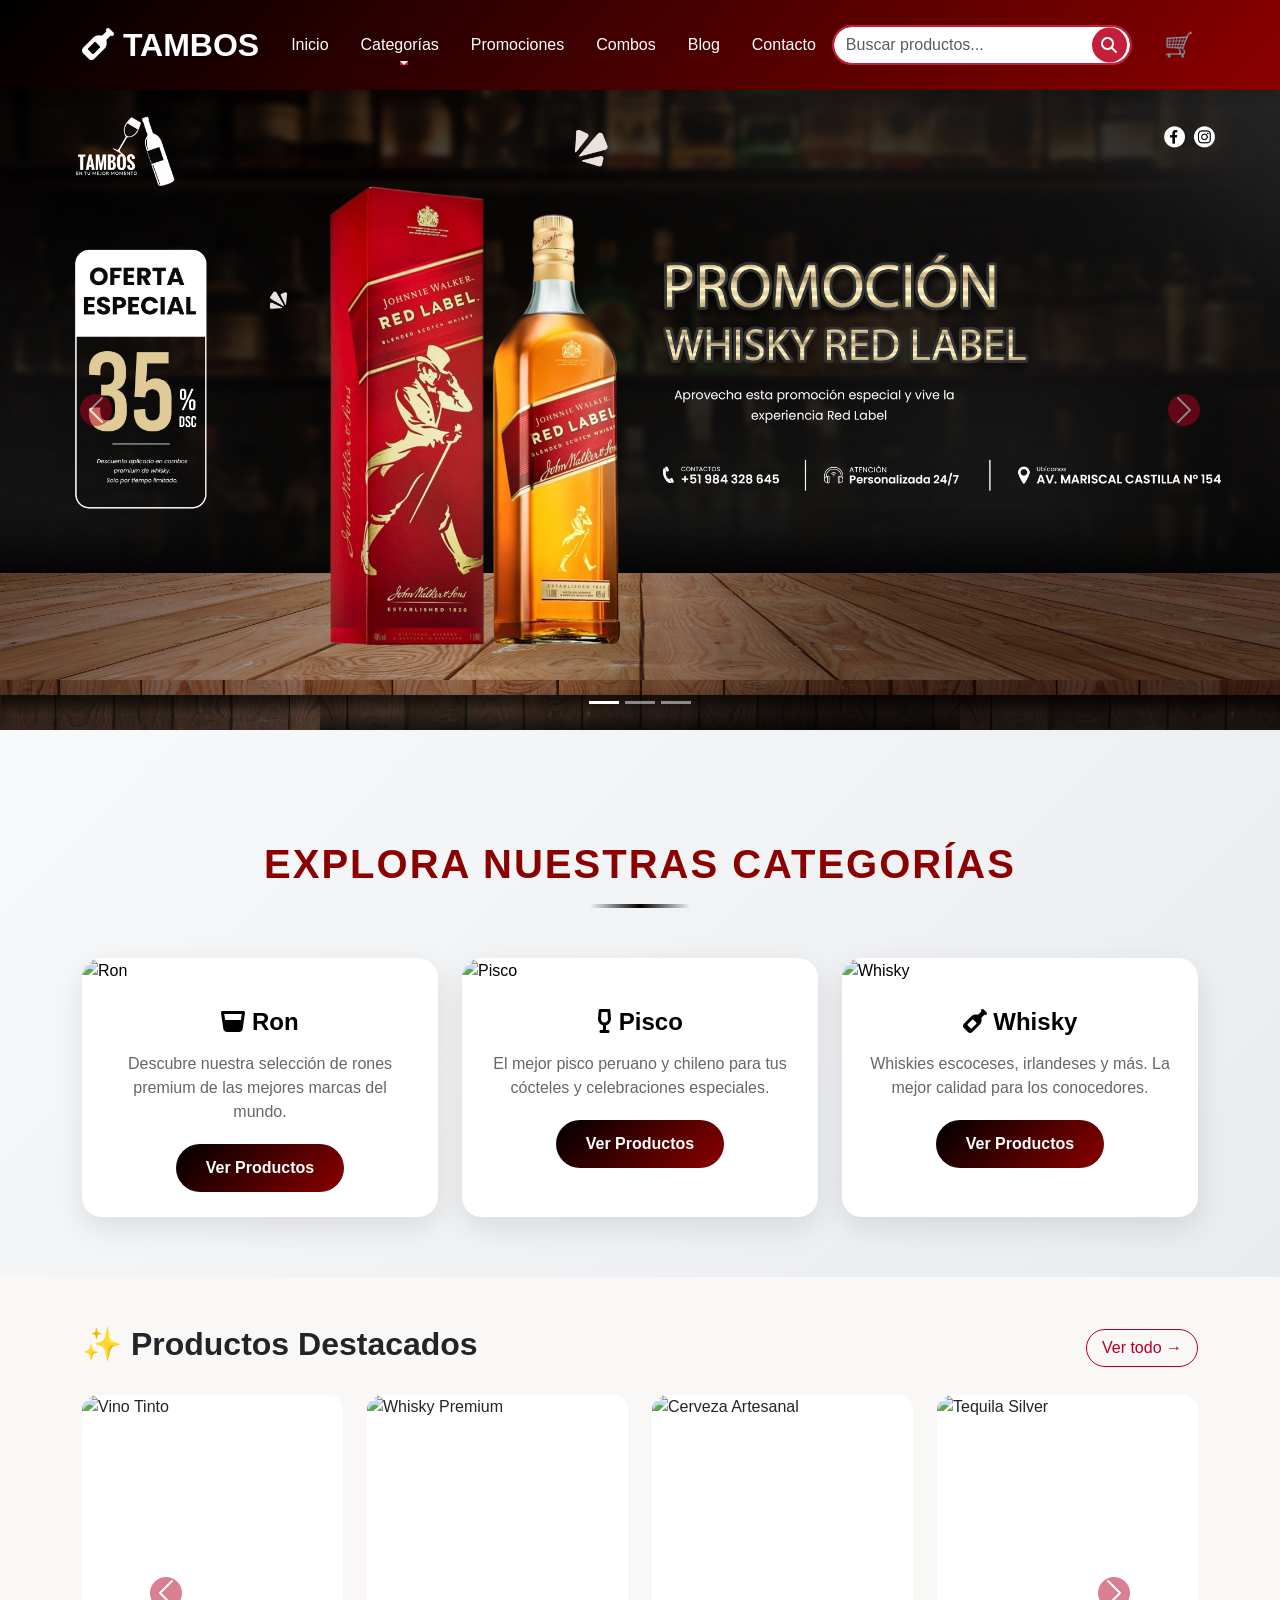
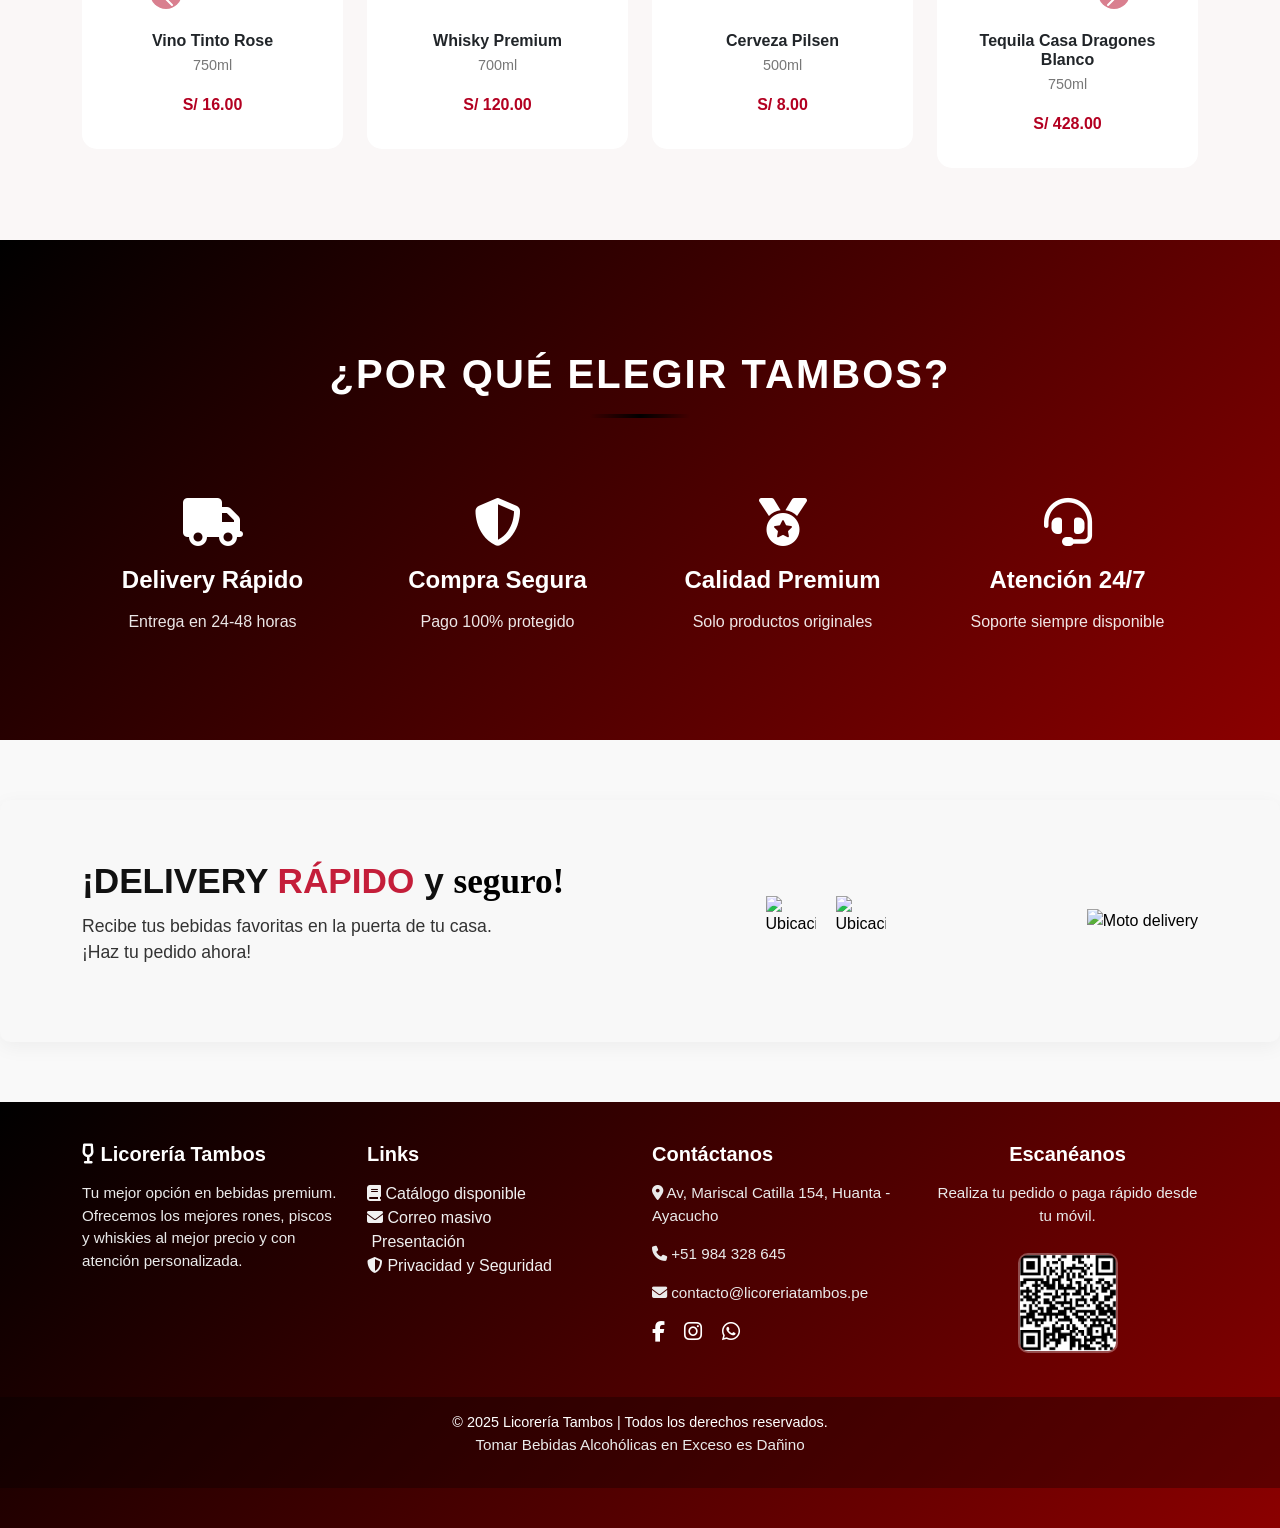
==== commit 115dcffe: "." ====
--- a/index.html
+++ b/index.html
@@ -338,7 +338,7 @@
       <div class="row g-4">
         <div class="col-md-4">
           <div class="category-card">
-            <img src="https://almendariz.com.pe/producto/centenario-25-anos-gran-reserva-x-750-ml/" alt="Ron">
+            <img src="https://almendariz.com.pe/wp-content/uploads/2022/08/011040005-1.jpg" alt="Ron">
             <div class="category-content">
               <h3><i class="fas fa-glass-whiskey"></i> Ron</h3>
               <p>Descubre nuestra selección de rones premium de las mejores marcas del mundo.</p>
@@ -348,7 +348,7 @@
         </div>
         <div class="col-md-4">
           <div class="category-card">
-            <img src="https://images.unsplash.com/photo-1617131206637-cd5d8eebdd6b?w=800&h=600&fit=crop" alt="Pisco">
+            <img src="https://almendariz.com.pe/wp-content/uploads/2021/12/010060005-1.jpg" alt="Pisco">
             <div class="category-content">
               <h3><i class="fas fa-wine-glass-alt"></i> Pisco</h3>
               <p>El mejor pisco peruano y chileno para tus cócteles y celebraciones especiales.</p>
@@ -358,7 +358,7 @@
         </div>
         <div class="col-md-4">
           <div class="category-card">
-            <img src="https://images.unsplash.com/photo-1569529465841-dfecdab7503b?w=800&h=600&fit=crop" alt="Whisky">
+            <img src="https://almendariz.com.pe/wp-content/uploads/2021/12/015054001-2.jpg" alt="Whisky">
             <div class="category-content">
               <h3><i class="fas fa-wine-bottle"></i> Whisky</h3>
               <p>Whiskies escoceses, irlandeses y más. La mejor calidad para los conocedores.</p>
@@ -387,11 +387,11 @@
             <!-- Producto 1 -->
             <div class="col-md-3 col-6 mb-4">
               <div class="card producto-card">
-                <img src="https://cdn.pixabay.com/photo/2016/11/19/15/45/wine-1835440_1280.jpg" class="card-img-top" alt="Vino Tinto">
-                <div class="card-body text-center">
-                  <h6 class="nombre">Vino Tinto Reserva</h6>
+                <img src="https://almendariz.com.pe/wp-content/uploads/2022/08/013263009-1.jpg" class="card-img-top" alt="Vino Tinto">
+                <div class="card-body text-center">
+                  <h6 class="nombre">Vino Tinto Rose</h6>
                   <p class="detalle">750ml</p>
-                  <p class="precio">S/ 45.00</p>
+                  <p class="precio">S/ 16.00</p>
                 </div>
               </div>
             </div>
@@ -399,7 +399,7 @@
             <!-- Producto 2 -->
             <div class="col-md-3 col-6 mb-4">
               <div class="card producto-card">
-                <img src="https://cdn.pixabay.com/photo/2017/01/31/21/22/whiskey-2023566_1280.jpg" class="card-img-top" alt="Whisky Premium">
+                <img src="https://almendariz.com.pe/wp-content/uploads/2021/12/015018001-2.jpg" class="card-img-top" alt="Whisky Premium">
                 <div class="card-body text-center">
                   <h6 class="nombre">Whisky Premium</h6>
                   <p class="detalle">700ml</p>
@@ -411,11 +411,11 @@
             <!-- Producto 3 -->
             <div class="col-md-3 col-6 mb-4">
               <div class="card producto-card">
-                <img src="https://cdn.pixabay.com/photo/2017/01/30/12/00/beer-2025454_1280.jpg" class="card-img-top" alt="Cerveza Artesanal">
-                <div class="card-body text-center">
-                  <h6 class="nombre">Cerveza Artesanal</h6>
+                <img src="https://almendariz.com.pe/wp-content/uploads/2022/05/SIX-PACK-CERVEZA-PILSEN-X-310-ML.jpg" class="card-img-top" alt="Cerveza Artesanal">
+                <div class="card-body text-center">
+                  <h6 class="nombre">Cerveza Pilsen</h6>
                   <p class="detalle">500ml</p>
-                  <p class="precio">S/ 15.00</p>
+                  <p class="precio">S/ 8.00</p>
                 </div>
               </div>
             </div>
@@ -423,11 +423,11 @@
             <!-- Producto 4 -->
             <div class="col-md-3 col-6 mb-4">
               <div class="card producto-card">
-                <img src="https://cdn.pixabay.com/photo/2017/04/23/19/30/tequila-2254648_1280.jpg" class="card-img-top" alt="Tequila Silver">
-                <div class="card-body text-center">
-                  <h6 class="nombre">Tequila Silver</h6>
+                <img src="https://almendariz.com.pe/wp-content/uploads/2025/05/012017001.jpg" class="card-img-top" alt="Tequila Silver">
+                <div class="card-body text-center">
+                  <h6 class="nombre">Tequila Casa Dragones Blanco</h6>
                   <p class="detalle">750ml</p>
-                  <p class="precio">S/ 89.00</p>
+                  <p class="precio">S/ 428.00</p>
                 </div>
               </div>
             </div>
@@ -440,23 +440,23 @@
             <!-- Producto 5 -->
             <div class="col-md-3 col-6 mb-4">
               <div class="card producto-card">
-                <img src="https://cdn.pixabay.com/photo/2015/09/02/12/26/wine-918628_1280.jpg" class="card-img-top" alt="Vino Blanco">
-                <div class="card-body text-center">
-                  <h6 class="nombre">Vino Blanco Dulce</h6>
+                <img src="https://almendariz.com.pe/wp-content/uploads/2021/12/014003008-1.jpg" class="card-img-top" alt="Vino Blanco">
+                <div class="card-body text-center">
+                  <h6 class="nombre">Gin Beefeater</h6>
+                  <p class="detalle">700ml</p>
+                  <p class="precio">S/ 134.00</p>
+                </div>
+              </div>
+            </div>
+
+            <!-- Producto 6 -->
+            <div class="col-md-3 col-6 mb-4">
+              <div class="card producto-card">
+                <img src="https://almendariz.com.pe/wp-content/uploads/2025/01/014021018-1.jpg" class="card-img-top" alt="Vino Rosado">
+                <div class="card-body text-center">
+                  <h6 class="nombre">Smirnoff Watermelon</h6>
                   <p class="detalle">750ml</p>
-                  <p class="precio">S/ 38.00</p>
-                </div>
-              </div>
-            </div>
-
-            <!-- Producto 6 -->
-            <div class="col-md-3 col-6 mb-4">
-              <div class="card producto-card">
-                <img src="https://cdn.pixabay.com/photo/2014/07/10/17/17/wine-389979_1280.jpg" class="card-img-top" alt="Vino Rosado">
-                <div class="card-body text-center">
-                  <h6 class="nombre">Vino Rosado</h6>
-                  <p class="detalle">750ml</p>
-                  <p class="precio">S/ 42.00</p>
+                  <p class="precio">S/ 36.00</p>
                 </div>
               </div>
             </div>
@@ -464,11 +464,11 @@
             <!-- Producto 7 -->
             <div class="col-md-3 col-6 mb-4">
               <div class="card producto-card">
-                <img src="https://cdn.pixabay.com/photo/2017/03/27/14/56/champagne-2178775_1280.jpg" class="card-img-top" alt="Champagne Brut">
-                <div class="card-body text-center">
-                  <h6 class="nombre">Champagne Brut</h6>
+                <img src="https://almendariz.com.pe/wp-content/uploads/2023/02/012011003.jpg" class="card-img-top" alt="Champagne Brut">
+                <div class="card-body text-center">
+                  <h6 class="nombre">Tequila Aqara Rosa Huandoy</h6>
                   <p class="detalle">1L</p>
-                  <p class="precio">S/ 160.00</p>
+                  <p class="precio">S/ 121.00</p>
                 </div>
               </div>
             </div>
@@ -476,11 +476,11 @@
             <!-- Producto 8 -->
             <div class="col-md-3 col-6 mb-4">
               <div class="card producto-card">
-                <img src="https://cdn.pixabay.com/photo/2016/03/27/19/37/beer-1283566_1280.jpg" class="card-img-top" alt="Cerveza Negra">
-                <div class="card-body text-center">
-                  <h6 class="nombre">Cerveza Negra</h6>
+                <img src="https://almendariz.com.pe/wp-content/uploads/2024/09/013538014.jpg" class="card-img-top" alt="Cerveza Negra">
+                <div class="card-body text-center">
+                  <h6 class="nombre">La Mule Rose Syrah</h6>
                   <p class="detalle">500ml</p>
-                  <p class="precio">S/ 12.00</p>
+                  <p class="precio">S/ 59.00</p>
                 </div>
               </div>
             </div>
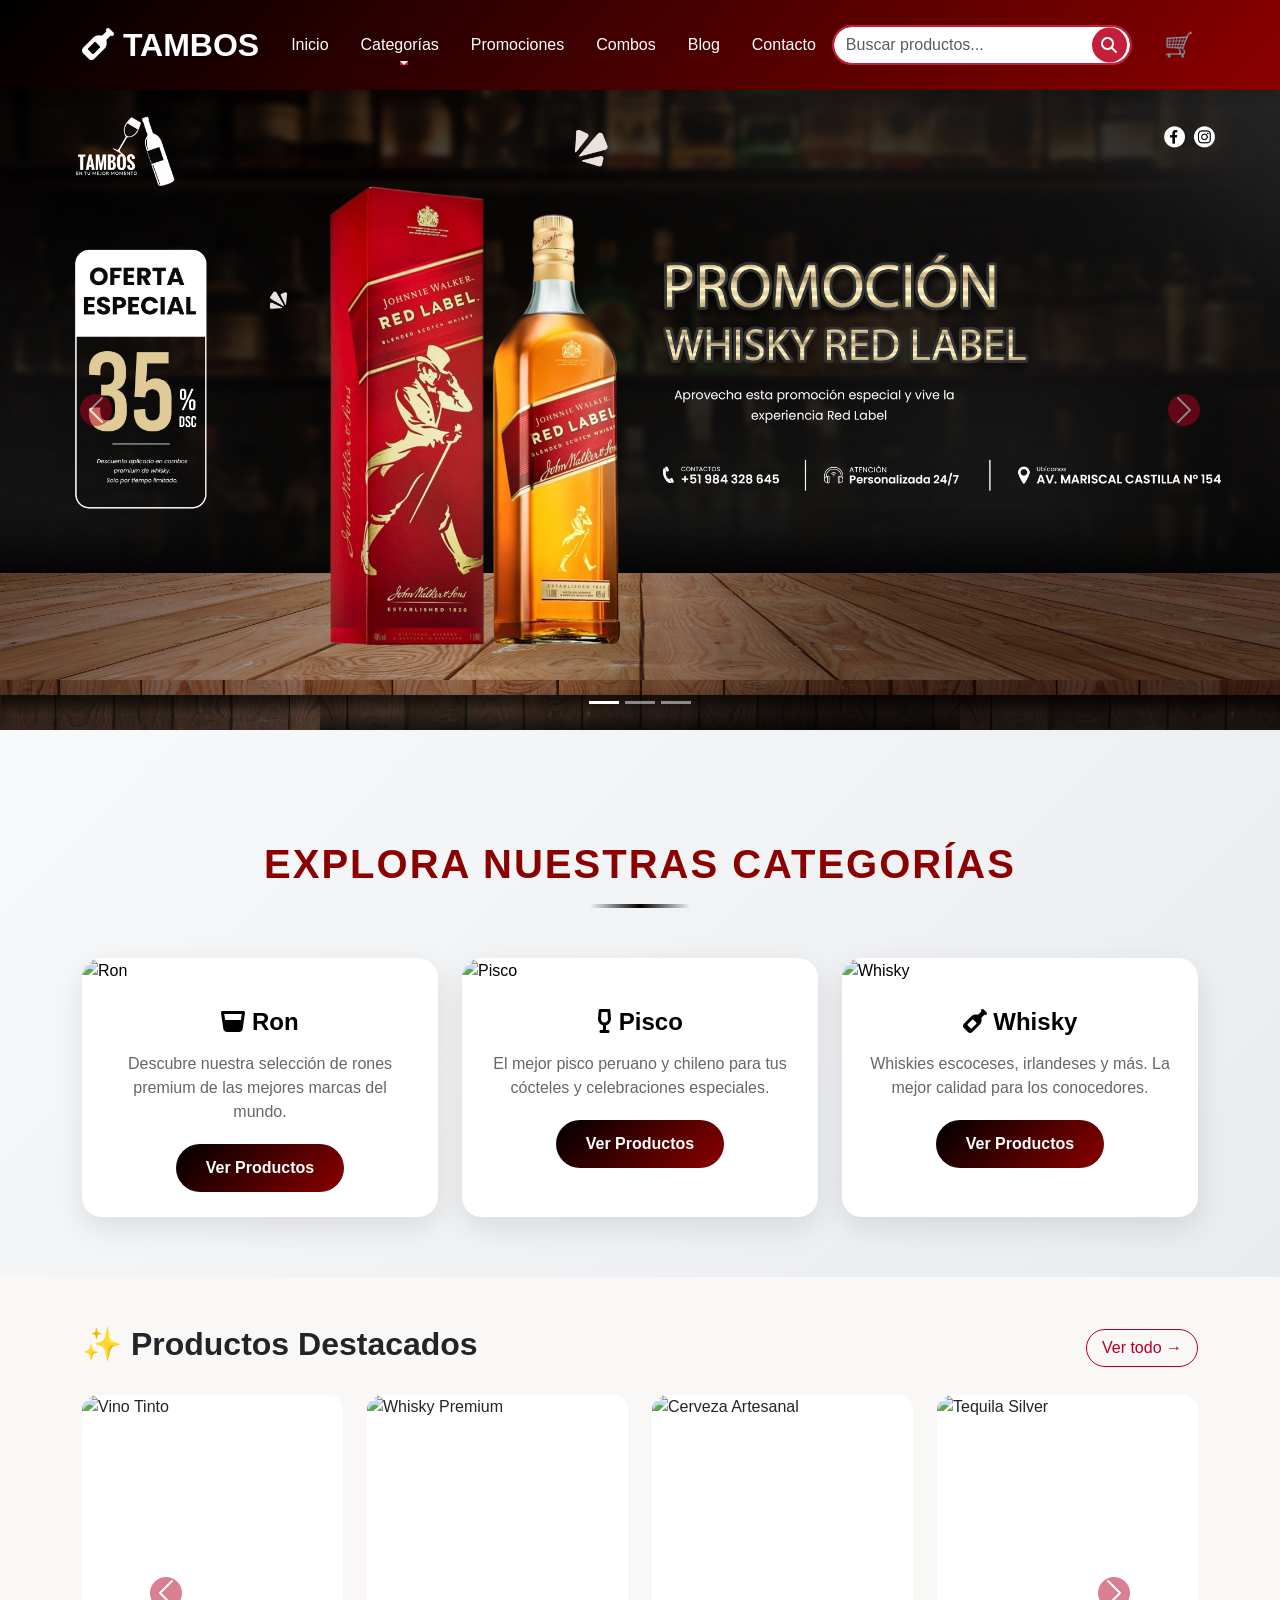
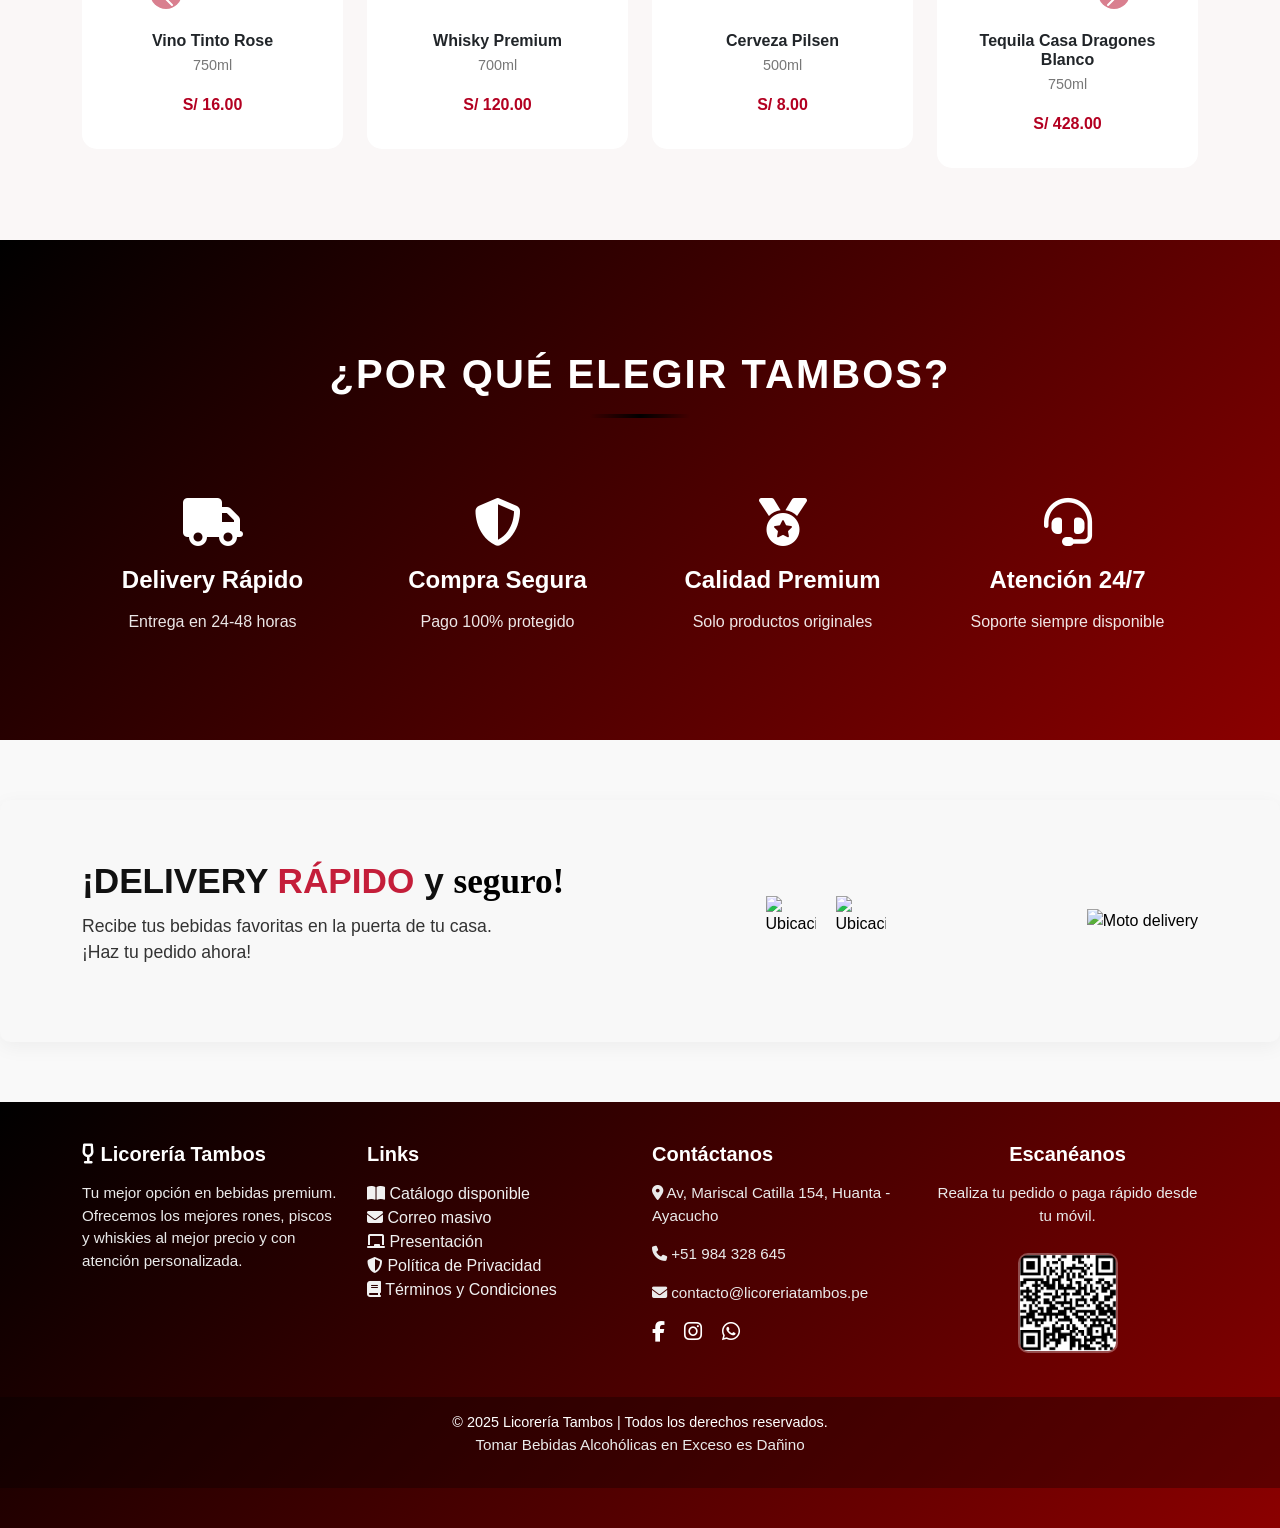
==== commit f7230b9b: "17-11-25" ====
--- a/index.html
+++ b/index.html
@@ -570,10 +570,11 @@
         <div class="col-md-3 mb-4">
           <h5>Links</h5>
           <ul class="list-unstyled">
-            <li><a href="https://heyzine.com/flip-book/011daf7652.html"><i class="fas fa-book"></i> Catálogo disponible</a></li>
+            <li><a href="catalogo.html"><i class="fas fa-book-open"></i> Catálogo disponible</a></li>
             <li><a href="https://dashboard.mailerlite.com/preview/1856801/emails/169069249404339219"><i class="fas fa-envelope"></i> Correo masivo</a></li>
-            <li><a href="#"><i class="fas fa-presentation"></i> Presentación</a></li>
-            <li><a href="#"><i class="fas fa-shield-alt"></i> Privacidad y Seguridad</a></li>
+            <li><a href="#"><i class="fas fa-chalkboard"></i> Presentación</a></li>
+            <li><a href="privacidad.html" target="_blank"><i class="fas fa-shield-alt"></i> Política de Privacidad </a></li>
+           <li> <a href="terminos.html"target="_blank"><i class="fas fa-book"></i> Términos y Condiciones</a></li>  
           </ul>
         </div>
 
